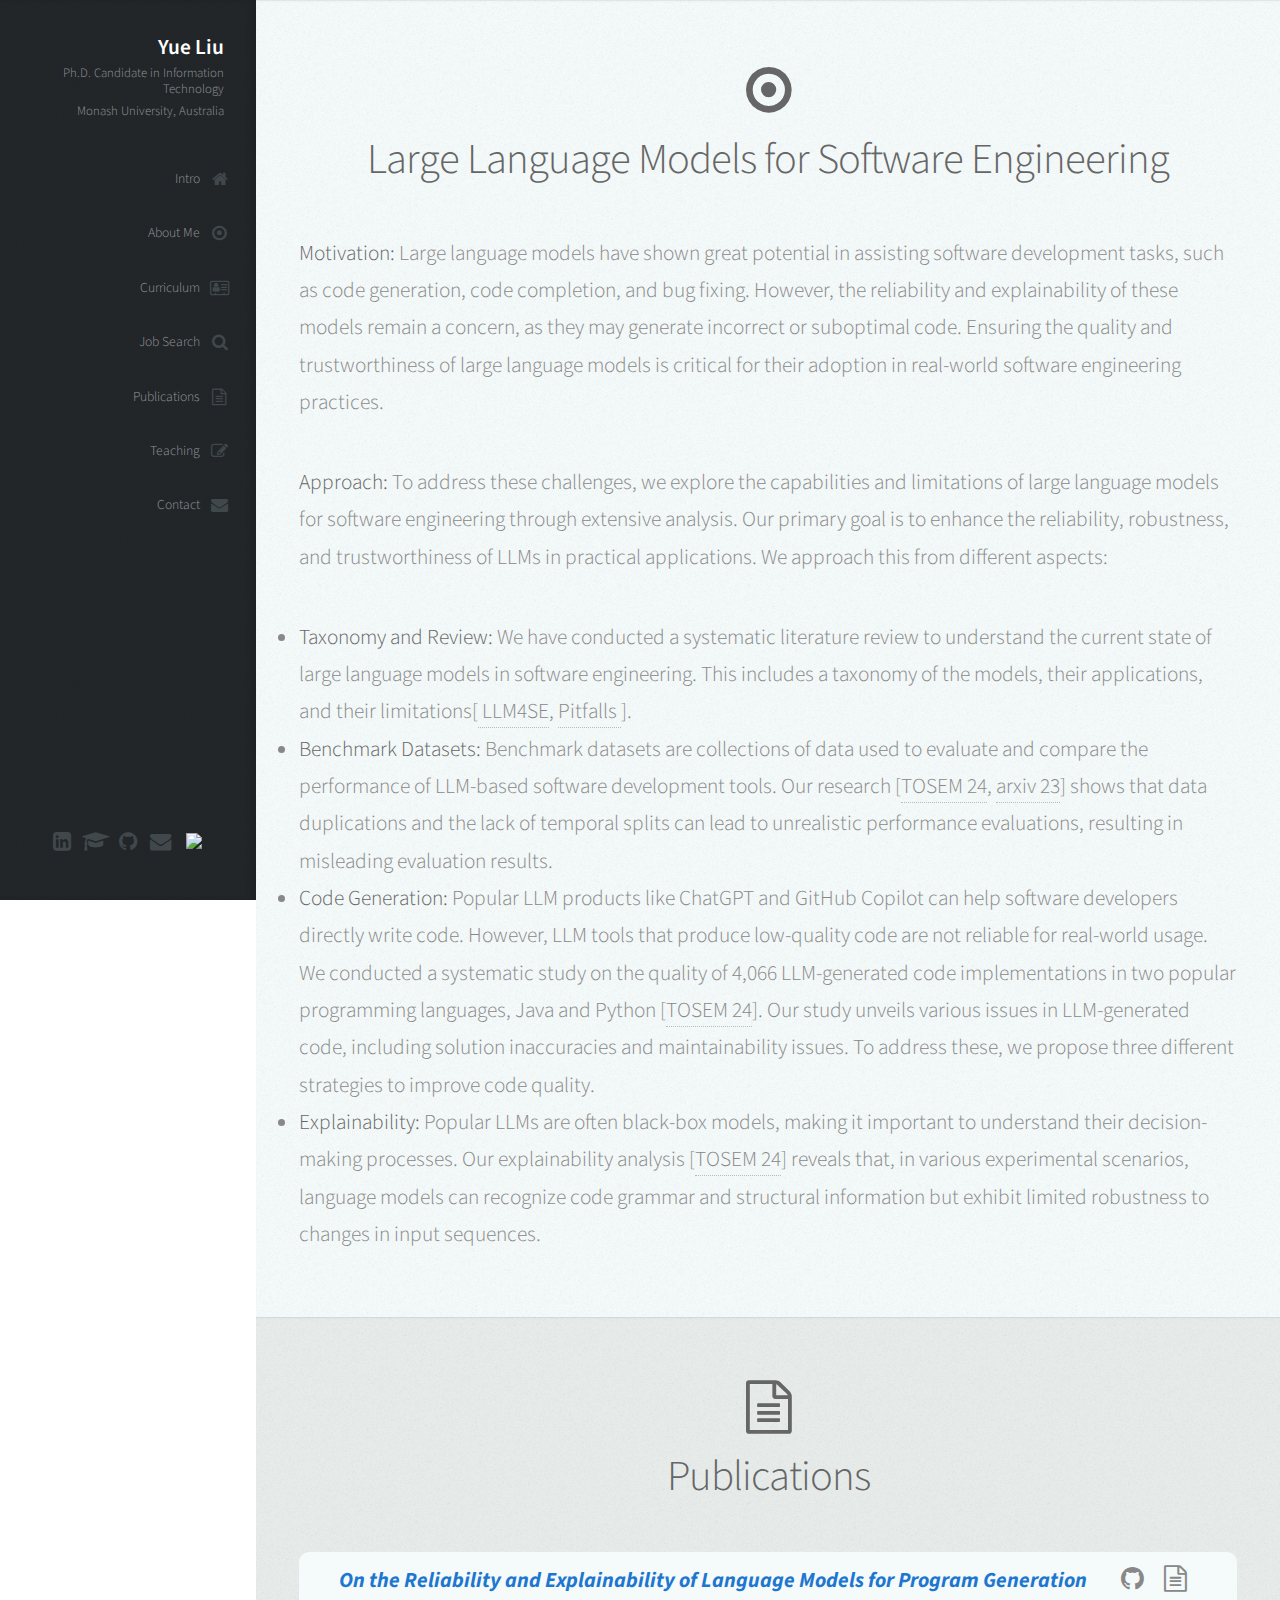
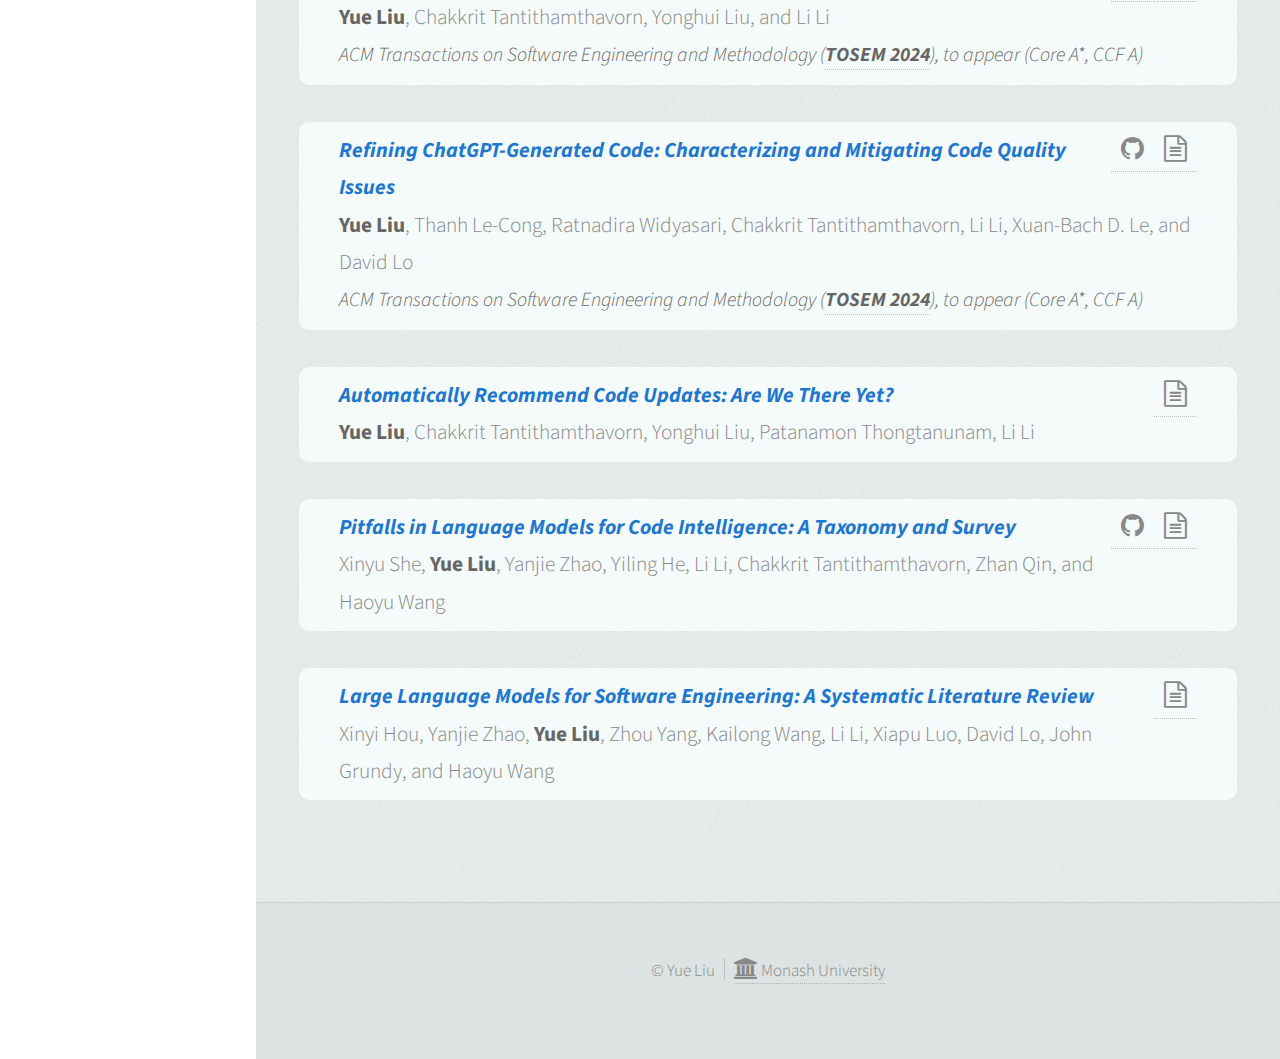
==== llm.html @ a3575aa7 "Update About Me section and navigation links in index.html" ====
<!DOCTYPE html>
<html>
<head>
    <title>Software Security</title>
    <meta http-equiv="content-type" content="text/html; charset=utf-8" />
    <meta name="author" content="Yue Liu">
    <meta name="description" content="Yue Liu - Computer Science Ph.D. Candidate at Monash University" />
    <meta name="keywords" content="Liu, Yue, Monash University, Ph.D, Candidate, Research" />
    <!--[if lte IE 8]><script src="css/ie/html5shiv.js"></script><![endif]-->
    <link rel="manifest" href="site.webmanifest">
    <link rel="stylesheet" href="https://cdnjs.cloudflare.com/ajax/libs/font-awesome/4.7.0/css/font-awesome.min.css">
    <script src="js/jquery.min.js"></script>
    <script src="js/jquery.scrolly.min.js"></script>
    <script src="js/jquery.scrollzer.min.js"></script>
    <script src="js/skel.min.js"></script>
    <script src="js/skel-layers.min.js"></script>
    <script src="js/init.js"></script>
    <noscript>
        <link rel="stylesheet" href="css/skel.css" />
        <link rel="stylesheet" href="css/style.css" />
        <link rel="stylesheet" href="css/style-wide.css" />
    </noscript>
</head>
<body>
		<!-- Header -->
        <div id="header" class="skel-layers-fixed">

            <div class="top">

                <!-- Logo -->
                    <div id="logo">
                        <!-- <span class="image avatar48"><img src="images/logo.png" alt="" /></span> -->
                        <h1 id="title">Yue Liu</h1>
                        <p>Ph.D. Candidate in Information Technology</p>
                        <p>Monash University, Australia</p>
                    </div>

                <!-- Nav -->
                    <nav id="nav">
                        <ul>
                            <li><a href="index.html#top" id="top-link" class="skel-layers-ignoreHref"><span class="icon fa-home">Intro</span></a></li>
                            <li><a href="index.html#about" id="interests-link" class="skel-layers-ignoreHref"><span class="icon fa-dot-circle-o">About Me</span></a></li>
                            <li><a href="index.html#curriculum" id="curriculum-link" class="skel-layers-ignoreHref"><span class="icon fa-address-card-o">Curriculum</span></a></li>
                            <li><a href="index.html#job-search" id="job-search-link" class="skel-layers-ignoreHref"><span class="icon fa-search">Job Search</span></a></li>
                            <li><a href="index.html#publications" id="publications-link" class="skel-layers-ignoreHref"><span class="icon fa-file-text-o">Publications</span></a></li>
                            <li><a href="index.html#teaching" id="teaching-link" class="skel-layers-ignoreHref"><span class="icon fa-edit">Teaching</span></a></li>
                            <li><a href="index.html#contact" id="contact-link" class="skel-layers-ignoreHref"><span class="icon fa-envelope">Contact</span></a></li>
                        </ul>
                    </nav>
                    
            </div>
            
            <div class="bottom">

                <!-- Social Icons -->
                    <ul class="icons">
                        <li><a href="https://www.linkedin.com/in/yue-liu-49305a25b/" class="icon fa-linkedin-square" target="_blank"><span class="label">LinkedIn</span></a></li>
                        <li><a href="https://scholar.google.com/citations?user=waVL0PgAAAAJ" class="icon fa-graduation-cap"><span class="label">Google Scholar</span></a></li>
                        <li><a href="https://github.com/yueyueL" class="icon fa-github" target="_blank"><span class="label">GitHub</span></a></li> 
                        <li><a href="yue.liu1@monash.edu" target="_top" class="icon fa-envelope"><span class="label">Email</span></a></li>
                        <li style="margin-bottom: 20px;"><a href='https://clustrmaps.com/site/1bz7f'  title='Visit tracker'><img src='//clustrmaps.com/map_v2.png?cl=4d93e6&w=70&t=n&d=D5tZhZZVZCmKE0aDtTewPv3alaujo8v943a1EhlpYwM&co=353b40'/></a></li>
                    </ul>
            
            </div>
        
        </div>

		<!-- Main -->
        <div id="main">
                <!-- Interests -->
                    <section id="SLarge Language Models for Software Engineering
                    " class="two">
                        <div class="container">
                    
                            <header> 
                                <h2 class="icon fa-dot-circle-o"></h2><h2>Large Language Models for Software Engineering
                                </h2>
                            </header>
                            
                            <p style="text-align: left;"> <strong>Motivation: </strong>Large language models have shown great potential in assisting software development tasks, such as code generation, code completion, and bug fixing. However, the reliability and explainability of these models remain a concern, as they may generate incorrect or suboptimal code. Ensuring the quality and trustworthiness of large language models is critical for their adoption in real-world software engineering practices.
                            </p>
                            <p style="text-align: left;"> 
                                <strong>Approach:</strong> To address these challenges, we explore the capabilities and limitations of large language models for software engineering through extensive analysis.  Our primary goal is to enhance the reliability, robustness, and trustworthiness of LLMs in practical applications. We approach this from different aspects:
                                <li style="text-align: left;">
                                    <b>Taxonomy and Review:</b> We have conducted a systematic literature review to understand the current state of large language models in software engineering. This includes a taxonomy of the models, their applications, and their limitations[<a href="https://arxiv.org/abs/2308.10620"> LLM4SE</a>, <a href="https://arxiv.org/abs/2310.17903"> Pitfalls </a>].
                                </li>
                                    
                                <li style="text-align: left;">
                                    <b>Benchmark Datasets:</b> Benchmark datasets are collections of data used to evaluate and compare the performance of LLM-based software development tools. Our research [<a href="https://arxiv.org/abs/2302.09587">TOSEM 24</a>, <a href="https://arxiv.org/abs/2209.07048">arxiv 23</a>] shows that data duplications and the lack of temporal splits can lead to unrealistic performance evaluations, resulting in misleading evaluation results.
                                </li>

                                <li style="text-align: left;">
                                    <b>Code Generation:</b> Popular LLM products like ChatGPT and GitHub Copilot can help software developers directly write code. However, LLM tools that produce low-quality code are not reliable for real-world usage. We conducted a systematic study on the quality of 4,066 LLM-generated code implementations in two popular programming languages, Java and Python [<a href="https://arxiv.org/abs/2307.12596">TOSEM 24</a>]. Our study unveils various issues in LLM-generated code, including solution inaccuracies and maintainability issues. To address these, we propose three different strategies to improve code quality.
                                </li>

                                <li style="text-align: left;">
                                    <b>Explainability:</b> Popular LLMs are often black-box models, making it important to understand their decision-making processes. Our explainability analysis [<a href="https://arxiv.org/abs/2302.09587">TOSEM 24</a>] reveals that, in various experimental scenarios, language models can recognize code grammar and structural information but exhibit limited robustness to changes in input sequences.
                                </li>
                            </p>

                        </div>
                    </section>

					<!-- Publications -->
					<section id="publications" class="four">
						<div class="container">
							<header>
								<h2 class="icon fa-file-text-o"></h2><h2>Publications</h2>
							</header>                            
                            <div class="publication">
                                <div class="publicationButton">
                                <a href="https://arxiv.org/abs/2302.09587" class="icon fa-file-text-o"></a>
                                <a href="https://github.com/yueyueL/ProgramGen-LMs-Reliability" class="icon fa-github"></a>
                                </div>
                                <b class="titlePublication">On the Reliability and Explainability of Language Models for Program Generation</b><br>
                                <b class="me">Yue Liu</b>, Chakkrit Tantithamthavorn, Yonghui Liu, and Li Li<br>
                                <b class="conference">ACM Transactions on Software Engineering and Methodology (<b class="me"><a href="https://tosem.acm.org/" target="_blank">TOSEM 2024</a></b>), to appear <b><em>(Core A*, CCF A)</em></b></b>
                            </div><br>
                            
                            <div class="publication">
                                <div class="publicationButton">
                                    <a href="https://arxiv.org/abs/2307.12596" class="icon fa-file-text-o"></a>
                                    <a href="https://github.com/yueyueL/ChatGPT-CodeGenAnalysis" class="icon fa-github"></a>
                                </div>
                                <b class="titlePublication">Refining ChatGPT-Generated Code: Characterizing and Mitigating Code Quality Issues</b><br>
                                <b class="me">Yue Liu</b>, Thanh Le-Cong, Ratnadira Widyasari, Chakkrit Tantithamthavorn, Li Li, Xuan-Bach D. Le, and David Lo<br>
                                <b class="conference">ACM Transactions on Software Engineering and Methodology (<b class="me"><a href="https://tosem.acm.org/" target="_blank">TOSEM 2024</a></b>), to appear <b><em>(Core A*, CCF A)</em></b></b>
                            </div><br>
                            
                            <div class="publication">
                                <div class="publicationButton">
                                    <a href="https://arxiv.org/abs/2209.07048" class="icon fa-file-text-o"></a>
                                </div>
                                <b class="titlePublication">Automatically Recommend Code Updates: Are We There Yet?</b><br>
                                <b class="me">Yue Liu</b>, Chakkrit Tantithamthavorn, Yonghui Liu, Patanamon Thongtanunam, Li Li<br>
                                </div><br>
                            
                            
                            <div class="publication">
                                <div class="publicationButton">
                                    <a href="https://arxiv.org/abs/2310.17903" class="icon fa-file-text-o"></a>
                                    <a href="https://github.com/yueyueL/ReliableLM4Code" class="icon fa-github"></a>
                                </div>
                                <b class="titlePublication">Pitfalls in Language Models for Code Intelligence: A Taxonomy and Survey</b><br>
                                Xinyu She, <b class="me">Yue Liu</b>, Yanjie Zhao, Yiling He, Li Li, Chakkrit Tantithamthavorn, Zhan Qin, and Haoyu Wang <br>
                            </div><br>
                            
                            <div class="publication">
                            <div class="publicationButton">  
                                <a href="https://arxiv.org/abs/2308.10620" class="icon fa-file-text-o"></a>
                            </div>
                            <b class="titlePublication">Large Language Models for Software Engineering: A Systematic Literature Review</b><br>
                            Xinyi Hou, Yanjie Zhao, <b class="me">Yue Liu</b>, Zhou Yang, Kailong Wang, Li Li, Xiapu Luo, David Lo, John Grundy, and Haoyu Wang<br>
                            </div><br>
                            
						</div>
					</section>
        </div>

    <!-- Footer -->
        <div id="footer">
            
            <!-- Copyright -->
                <ul class="copyright">
                    <li>&copy; Yue Liu</li><li><a href="http://www.monash.edu/" id="advisor-link" target="_blank" class="icon fa-university">   Monash University</a></li>
                </ul>
            
        </div>
    </body>
</html>
---- css/skel.css ----
/* Resets (http://meyerweb.com/eric/tools/css/reset/ | v2.0 | 20110126 | License: none (public domain)) */

	html,body,div,span,applet,object,iframe,h1,h2,h3,h4,h5,h6,p,blockquote,pre,a,abbr,acronym,address,big,cite,code,del,dfn,em,img,ins,kbd,q,s,samp,small,strike,strong,sub,sup,tt,var,b,u,i,center,dl,dt,dd,ol,ul,li,fieldset,form,label,legend,table,caption,tbody,tfoot,thead,tr,th,td,article,aside,canvas,details,embed,figure,figcaption,footer,header,hgroup,menu,nav,output,ruby,section,summary,time,mark,audio,video{margin:0;padding:0;border:0;font-size:100%;font:inherit;vertical-align:baseline;}article,aside,details,figcaption,figure,footer,header,hgroup,menu,nav,section{display:block;}body{line-height:1;}ol,ul{list-style:none;}blockquote,q{quotes:none;}blockquote:before,blockquote:after,q:before,q:after{content:'';content:none;}table{border-collapse:collapse;border-spacing:0;}body{-webkit-text-size-adjust:none}

/* Box Model */

	*, *:before, *:after {
		-moz-box-sizing: border-box;
		-webkit-box-sizing: border-box;
		box-sizing: border-box;
	}

/* Container */

	body {
		/* min-width: (containers) */
		min-width: 1200px;
	}

	.container {
		margin-left: auto;
		margin-right: auto;
		
		/* width: (containers) */
		width: 1200px;
	}

	/* Modifiers */
	
		.container.small {
			/* width: (containers) * 0.75; */
			width: 900px;
		}

		.container.big {
			width: 100%;

			/* max-width: (containers) * 1.25; */
			max-width: 1500px;

			/* min-width: (containers); */
			min-width: 1200px;
		}

/* Grid */

	.\31 2u { width: 100% }
	.\31 1u { width: 91.6666666667% }
	.\31 0u { width: 83.3333333333% }
	.\39 u { width: 75% }
	.\38 u { width: 66.6666666667% }
	.\37 u { width: 58.3333333333% }
	.\36 u { width: 50% }
	.\35 u { width: 41.6666666667% }
	.\34 u { width: 33.3333333333% }
	.\33 u { width: 25% }
	.\32 u { width: 16.6666666667% }
	.\31 u { width: 8.3333333333% }
	.\-11u { margin-left: 91.6666666667% }
	.\-10u { margin-left: 83.3333333333% }
	.\-9u { margin-left: 75% }
	.\-8u { margin-left: 66.6666666667% }
	.\-7u { margin-left: 58.3333333333% }
	.\-6u { margin-left: 50% }
	.\-5u { margin-left: 41.6666666667% }
	.\-4u { margin-left: 33.3333333333% }
	.\-3u { margin-left: 25% }
	.\-2u { margin-left: 16.6666666667% }
	.\-1u { margin-left: 8.3333333333% }

	/* Rows */

		.row > * {
			float: left;
		}

		.row:after {
			content: '';
			display: block;
			clear: both;
			height: 0;
		}

		.row:first-child > * {
			padding-top: 0 !important;
		}

		.row.uniform > * > :first-child {
			margin-top: 0;
		}

		.row.uniform > * > :last-child {
			margin-bottom: 0;
		}

		/* Normal */

			.row > * {
				/* padding-left: (gutters) */
				padding-left: 40px;
			}

			.row + .row > * {
				/* padding: (gutters) 0 0 (gutters) */
				padding: 40px 0 0 40px;
			}

			.row {
				/* margin-left: -(gutters) */
				margin-left: -40px;
			}

			.row + .row.uniform > * {
				/* padding: (gutters.vertical) 0 0 (gutters.vertical) */
				padding: 40px 0 0 40px;
			}

		/* Flush */

			.row.flush > * {
				padding-left: 0;
			}

			.row + .row.flush > * {
				padding: 0;
			}

			.row.flush {
				margin-left: 0;
			}

			.row + .row.uniform.flush > * {
				padding: 0;
			}

		/* Quarter */

			.row.quarter > * {
				/* padding-left: (gutters * 0.25) */
				padding-left: 10px;
			}

			.row + .row.quarter > * {
				/* padding: (gutters * 0.25) 0 0 (gutters * 0.25) */
				padding: 10px 0 0 10px;
			}

			.row.quarter {
				/* margin-left: -(gutters * 0.25) */
				margin-left: -10px;
			}

			.row + .row.uniform.quarter > * {
				/* padding: (gutters.vertical * 0.25) 0 0 (gutters.vertical * 0.25) */
				padding: 10px 0 0 10px;
			}

		/* Half */

			.row.half > * {
				/* padding-left: (gutters * 0.5) */
				padding-left: 20px;
			}

			.row + .row.half > * {
				/* padding: (gutters * 0.5) 0 0 (gutters * 0.5) */
				padding: 20px 0 0 20px;
			}

			.row.half {
				/* margin-left: -(gutters * 0.5) */
				margin-left: -20px;
			}

			.row + .row.uniform.half > * {
				/* padding: (gutters.vertical * 0.5) 0 0 (gutters.vertical * 0.5) */
				padding: 20px 0 0 20px;
			}

		/* One and (a) Half */

			.row.oneandhalf > * {
				/* padding-left: (gutters * 1.5) */
				padding-left: 60px;
			}

			.row + .row.oneandhalf > * {
				/* padding: (gutters * 1.5) 0 0 (gutters * 1.5) */
				padding: 60px 0 0 60px;
			}

			.row.oneandhalf {
				/* margin-left: -(gutters * 1.5) */
				margin-left: -60px;
			}

			.row + .row.uniform.oneandhalf > * {
				/* padding: (gutters.vertical * 1.5) 0 0 (gutters.vertical * 1.5) */
				padding: 60px 0 0 60px;
			}

		/* Double */

			.row.double > * {
				/* padding-left: (gutters * 2) */
				padding-left: 80px;
			}

			.row + .row.double > * {
				/* padding: (gutters * 2) 0 0 (gutters * 2) */
				padding: 80px 0 0 80px;
			}

			.row.double {
				/* margin-left: -(gutters * 2) */
				margin-left: -80px;
			}
			
			.row + .row.uniform.double > * {
				/* padding: (gutters.vertical * 2) 0 0 (gutters.vertical * 2) */
				padding: 80px 0 0 80px;
			}
---- css/style.css ----
@charset 'UTF-8';
@import url("font-awesome.min.css");
@import url("http://fonts.googleapis.com/css?family=Source+Sans+Pro:300,300italic,400,600");

/*
	Prologue by HTML5 UP
	html5up.net | @n33co
	Free for personal and commercial use under the CCA 3.0 license (html5up.net/license)
*/

/*********************************************************************************/
/* Basic                                                                         */
/*********************************************************************************/

	body
	{
		background: #fff;
	}

		body.is-loading *
		{
			-moz-transition: none !important;
			-webkit-transition: none !important;
			-o-transition: none !important;
			-ms-transition: none !important;
			transition: none !important;
			-moz-animation: none !important;
			-webkit-animation: none !important;
			-o-animation: none !important;
			-ms-animation: none !important;
			animation: none !important;
		}

	body,input,textarea,select
	{
		font-family: 'Source Sans Pro', sans-serif;
		font-size: 19pt;
		font-weight: 300;
		line-height: 1.75em;
		color: #888;
	}

	h1,h2,h3,h4,h5,h6
	{
		font-weight: 300;
		color: #666;
		line-height: 1.5em;
	}
	
		h1 a, h2 a, h3 a, h4 a, h5 a, h6 a
		{
			color: inherit;
			text-decoration: none;
		}

		h1 strong, h2 strong, h3 strong, h4 strong, h5 strong, h6 strong
		{
			color: #333;
		}
		
		h2
		{
			font-size: 2em;
			letter-spacing: -1px;
		}
		
			h2.alt
			{
				color: #888;
			}
			
			h2.alt strong
			{
				color: #666;
			}

		h3
		{
			font-size: 1.5em;
		}

	header
	{
		margin: 0 0 2em 0;
	}

		header > p
		{
			margin: 1em 0 0 0;
		}

	footer
	{
		margin: 2em 0 0 0;
	}

	strong, b
	{
		font-weight: 300;
		color: #666;
	}
	
	em, i
	{
		font-style: italic;
	}

	a
	{
		text-decoration: none;
		color: inherit;
		border-bottom: dotted 1px rgba(128,128,128,0.5);
		-moz-transition: color 0.35s ease-in-out, border-bottom-color 0.35s ease-in-out;
		-webkit-transition: color 0.35s ease-in-out, border-bottom-color 0.35s ease-in-out;
		-o-transition: color 0.35s ease-in-out, border-bottom-color 0.35s ease-in-out;
		-ms-transition: color 0.35s ease-in-out, border-bottom-color 0.35s ease-in-out;
		transition: color 0.35s ease-in-out, border-bottom-color 0.35s ease-in-out;
		outline: 0;
	}

		a:hover
		{
			color: #2f39e9;
			border-bottom-color: rgba(255,255,255,0);
		}

	sub
	{
		position: relative;
		top: 0.5em;
		font-size: 0.8em;
	}
	
	sup
	{
		position: relative;
		top: -0.5em;
		font-size: 0.8em;
	}
	
	hr
	{
		border: 0;
		border-top: solid 1px #ddd;
	}
	
	blockquote
	{
		border-left: solid 0.5em #ddd;
		padding: 1em 0 1em 2em;
		font-style: italic;
	}
	
	p, ul, ol, dl, table
	{
		margin-bottom: 2em;
	}

	br.clear
	{
		clear: both;
	}

	/* Sections/Article */
	
		section,
		article
		{
			margin-bottom: 3em;
		}
		
			section > :last-child,
			article > :last-child,
			section > .container > :last-child,
			article > .container > :last-child
			{
				margin-bottom: 0;
			}

			section:last-child,
			article:last-child
			{
				margin-bottom: 0;
			}

			.row > section,
			.row > article
			{
				margin-bottom: 0;
			}

	/* Image */

		.image
		{
			display: inline-block;
			border: 0;
		}
		
			.image img
			{
				display: block;
				width: 100%;
			}
			
			.image.avatar48
			{
				width: 48px;
				height: 48px;
				background: #212528;
			}
			
				.image.avatar48 img
				{
					width: 48px;
					height: 48px;
				}

			.image.fit
			{
				display: block;
				width: 100%;
			}
			
			.image.featured
			{
				display: block;
				width: 100%;
				margin: 0 0 2em 0;
			}
			
			.image.left
			{
				float: left;
				margin: 0 2em 2em 0;
			}
			
			.image.centered
			{
				display: block;
				margin: 0 0 2em 0;
			}

				.image.centered img
				{
					margin: 0 auto;
					width: auto;
				}

	/* List */

		ul
		{
		}

			ul.default
			{
				list-style: disc;
				padding-left: 1em;
			}
			
				ul.default li
				{
					padding-left: 0.5em;
				}		

			ul.icons
			{
				cursor: default;
			}	
			
				ul.icons li
				{
					display: inline-block;
				}
				
					ul.icons a
					{
						display: inline-block;
						width: 2em;
						height: 2em;
						line-height: 2em;
						text-align: center;
						border: 0;
					}

		ol
		{
		}
		
			ol.default
			{
				list-style: decimal;
				padding-left: 1.25em;
			}

				ol.default li
				{
					padding-left: 0.25em;
				}

	/* Form */

		form
		{
		}
		
			form label
			{
				display: block;
				text-align: left;
				margin-bottom: 0.5em;
			}
		
			form input[type="text"],
			form input[type="email"],
			form input[type="password"],
			form select,
			form textarea
			{
				position: relative;
				-webkit-appearance: none;
				display: block;
				border: 0;
				outline: 0;
				background: #fff;
				background: rgba(255,255,255,0.75);
				width: 100%;
				border-radius: 0.35em;
				padding: 0.75em 1em 0.75em 1em;
				box-shadow: inset 0 0.1em 0.1em 0 rgba(0,0,0,0.05);
				border: solid 1px rgba(0,0,0,0.15);
				-moz-transition: all 0.35s ease-in-out;
				-webkit-transition: all 0.35s ease-in-out;
				-o-transition: all 0.35s ease-in-out;
				-ms-transition: all 0.35s ease-in-out;
				transition: all 0.35s ease-in-out;
			}

				form input[type="text"],
				form input[type="email"],
				form input[type="password"],
				form select
				{
					line-height: 1.25em;
				}

				form input[type="text"]:focus,
				form input[type="email"]:focus,
				form input[type="password"]:focus,
				form select:focus,
				form textarea:focus
				{
					box-shadow: 0 0 2px 1px #8ebebc;
					background: #fff;
				}
				
				form textarea
				{
					min-height: 14em;
				}

				form .formerize-placeholder
				{
					color: #555 !important;
				}

				form ::-webkit-input-placeholder
				{
					color: #555 !important;
				}

				form :-moz-placeholder
				{
					color: #555 !important;
				}

				form ::-moz-placeholder
				{
					color: #555 !important;
				}

				form :-ms-input-placeholder
				{
					color: #555 !important;
				}

				form ::-moz-focus-inner
				{
					border: 0;
				}
			
	/* Table */
	
		table
		{
			width: 100%;
		}
		
			table.default
			{
				width: 100%;
				text-align: left;
			}
			
				table.default tbody tr:nth-child(2n+2)
				{
					background: #f4f4f4;
				}
				
				table.default td
				{
					padding: 0.5em 1em 0.5em 1em;
				}
				
				table.default th
				{
					text-align: left;
					padding: 0.5em 1em 0.5em 1em;
					color: #fff;
					background: #222729 url('images/overlay.png');
				}
			
				table.default thead
				{
					background: #444;
					color: #fff;
				}
				
				table.default tfoot
				{
					background: #eee;
				}
				
				table.default tbody
				{
				}

	/* Button */
		
		input[type="button"],
		input[type="submit"],
		input[type="reset"],
		.button
		{
			position: relative;
			display: inline-block;
			border-radius: 0.35em;
			color: #fff !important;
			text-decoration: none;
			padding: 0.75em 2.5em 0.75em 2.5em;
			background-color: #8ebebc;
			border: 0;
			cursor: pointer;
			background-image: -moz-linear-gradient(top, rgba(0,0,0,0), rgba(0,0,0,0.15)), url('images/overlay.png');
			background-image: -webkit-linear-gradient(top, rgba(0,0,0,0), rgba(0,0,0,0.15)), url('images/overlay.png');
			background-image: -o-linear-gradient(top, rgba(0,0,0,0), rgba(0,0,0,0.15)), url('images/overlay.png');
			background-image: -ms-linear-gradient(top, rgba(0,0,0,0), rgba(0,0,0,0.15)), url('images/overlay.png');
			background-image: linear-gradient(top, rgba(0,0,0,0), rgba(0,0,0,0.15)), url('images/overlay.png');			
			-moz-transition: background-color 0.35s ease-in-out;
			-webkit-transition: background-color 0.35s ease-in-out;
			-o-transition: background-color 0.35s ease-in-out;
			-ms-transition: background-color 0.35s ease-in-out;
			transition: background-color 0.35s ease-in-out;
		}

			input[type="button"]:hover,
			input[type="submit"]:hover,
			input[type="reset"]:hover,
			.button:hover
			{
				background-color: #9ececc;
			}
			
			input[type="button"]:active,
			input[type="submit"]:active,
			input[type="reset"]:active,
			.button:active
			{
				background-color: #7eaeac;
			}
		
	/* Item */
	
		.item
		{
			box-shadow: 0 0.05em 0.15em 0 rgba(0,0,0,0.05);
			margin-bottom: 40px;
		}
		
			.item header
			{
				background: #fff;
				margin: 0;
				padding: 1em 0 1em 0;
				font-size: 0.8em;
			}

				.item header h3
				{
					font-size: 1em;
				}

/*********************************************************************************/
/* Icons                                                                         */
/*********************************************************************************/

	.icon {
		text-decoration: none;
	}

		.icon:before {
			display: inline-block;
			font-family: FontAwesome;
			font-size: 1.25em;
			text-decoration: none;
			font-style: normal;
			font-weight: normal;
			line-height: 1;
			-webkit-font-smoothing:antialiased;
			-moz-osx-font-smoothing:grayscale;
		}
		
		.icon > .label {
			display: none;
		}

/*********************************************************************************/
/* Header                                                                        */
/*********************************************************************************/
	
	#header
	{
		position: fixed;
		top: 0;
		left: 0;
		width: 375px;
		height: 100%;
		color: #fff;
		background: #222629 url('images/overlay.png');
		box-shadow: inset -0.25em 0 0.25em 0 rgba(0,0,0,0.1);
		text-align: right;
	}
	
		#header .top
		{
			position: absolute;
			left: 0;
			top: 0;
			width: 100%;
		}
	
		#header .bottom
		{
			position: absolute;
			left: 0;
			bottom: 0;
			width: 100%;
		}

		#header .icons
		{
			font-size: 0.8em;
			margin: 0 0 1em 0;
			text-align: center;
		}
		
			#header .icons a
			{
				color: #41484c;
				-moz-transition: color 0.35s ease-in-out;
				-webkit-transition: color 0.35s ease-in-out;
				-o-transition: color 0.35s ease-in-out;
				-ms-transition: color 0.35s ease-in-out;
				transition: color 0.35s ease-in-out;
			}
			
				#header .icons a:hover
				{
					color: #fff;
				}

	#logo
	{
		position: relative;
		margin: 1.75em 1.5em 1.5em 1.5em;
		min-height: 48px;
		cursor: default;
	}
	
		#logo h1
		{
			position: relative;
			color: #fff;
			font-weight: 600;
			font-size: 1em;
			line-height: 1em;
		}
	
		#logo p
		{
			position: relative;
			display: block;
			font-size: 0.6em;
			color: rgba(255,255,255,0.5);
			line-height: 1.25em;
			margin: 0.5em 0 0 0;
		}
		
		#logo .image
		{
			position: absolute;
			left: 0;
			top: 0;
		}
	
	#nav
	{
	}
	
		#nav ul
		{
		}
		
			#nav ul li
			{
			}
			
				#nav ul li a
				{
					display: block;
					padding: 0.5em 1.5em 0.5em 1.5em;
					color: rgba(255,255,255,0.5);
					text-decoration: none;
					outline: 0;
					border: 0;
					-moz-transition: none;
					-webkit-transition: none;
					-o-transition: none;
					-ms-transition: none;
					transition: none;
				}
				
					#nav ul li a span
					{
						position: relative;
						display: block;
						font-size: 0.8em;
					}
					
						#nav ul li a span:before
						{
							position: absolute;
							left: 0;
							color: #41484c;
							text-align: center;
							width: 1.25em;
							line-height: 1.75em;
						}

					#nav ul li a.active
					{
						background: rgba(0,0,0,0.15);
						box-shadow: inset 0 0 0.25em 0 rgba(0,0,0,0.125);
						color: #fff;
					}

						#nav ul li a.active span
						{
						}

							#nav ul li a.active span:before
							{
								color: #1724d8;
							}

/*********************************************************************************/
/* Footer                                                                        */
/*********************************************************************************/
	
	#footer
	{
		margin-left: 375px;
		text-align: center;
		background-color: #dce3e2;
		padding: 3em 0 4em 0;
		box-shadow: inset 0 1px 0 0 rgba(0,0,0,0.05), inset 0 0.1em 0.1em 0 rgba(0,0,0,0.025);
		font-size: 0.8em;
	}

		#footer .copyright
		{
			cursor: default;
			margin: 0;
		}
			
			#footer .copyright li
			{
				display: inline-block;
				line-height: 1em;
				border-left: solid 1px rgba(128,128,128,0.35);
				padding: 0 0 0 0.5em;
				margin: 0 0 0 0.5em;
			}
			
			#footer .copyright li:first-child
			{
				border-left: 0;
				padding-left: 0;
				margin-left: 0;
			}

/*********************************************************************************/
/* Main                                                                          */
/*********************************************************************************/

	#main
	{
		margin-left: 375px;
	}
	
		#main > section
		{
			margin: 0;
			overflow: hidden;
			padding: 4em 0;
			box-shadow: inset 0 1px 0 0 rgba(0,0,0,0.05), inset 0 0.1em 0.1em 0 rgba(0,0,0,0.025);
			text-align: center;
			background-image: url('images/overlay.png');
		}

			#main > section.dark
			{
				color: #ddd;
				color: rgba(255,255,255,0.75);
			}

				#main > section.dark h2,
				#main > section.dark h3,
				#main > section.dark h4,
				#main > section.dark h5,
				#main > section.dark h6
				{
					color: inherit;
				}

				#main > section.dark strong,
				#main > section.dark a
				{
					color: #fff;
					border-color: inherit;
				}

					#main > section.dark a:hover
					{
						border-bottom-color: rgba(255,255,255,0);
					}

			#main > section.cover
			{
				padding: 6em 0;
				background-size: cover;
				background-position: center center;
			}
		
			#main > section.one
			{
				background-color: #81918E;
				background-image: url('../images/banner.jpg');
			}
			
			#main > section.internship
			{
				background-color: #81918E;
				background-image: url('../images/internship.jpg');
			}

			#main > section.two
			{
				background-color: #f5fafa;
			}
		
			div.publication
			{
				background-color: #f5fafa;
    			/*border: 2px solid #a1a1a1;*/
    			padding: 10px 40px; 
    			border-radius: 10px;
				text-align: left;
			}

			div.publicationButton a {
    			position: relative;
				float:right;
    			top: 0px;
    			right: 0px;
				padding: 1px 10px; 
			}

			b.titlePublication {
				color: #1d77d0;
				font-weight: bold;
				font-style: oblique;
			}

			b.conference {
				font-style: oblique;
				font-size: 15pt;
			}

			b.me {
				font-weight: bold;
			}

			#main > section.three
			{
				background-color: #ecf1f1;
			}
		
			#main > section.four
			{
				background-color: #e8edec;
			}
---- css/style-wide.css ----
/*
	Prologue by HTML5 UP
	html5up.net | @n33co
	Free for personal and commercial use under the CCA 3.0 license (html5up.net/license)
*/

/*********************************************************************************/
/* Basic                                                                         */
/*********************************************************************************/

	body,input,textarea,select
	{
		font-size: 17pt;
	}
	
/*********************************************************************************/
/* Header                                                                        */
/*********************************************************************************/

	#header
	{
		width: 300px;
	}
	
/*********************************************************************************/
/* Footer                                                                        */
/*********************************************************************************/

	#footer
	{
		margin-left: 300px;
	}
	
/*********************************************************************************/
/* Main                                                                          */
/*********************************************************************************/

	#main
	{
		margin-left: 300px;
	}
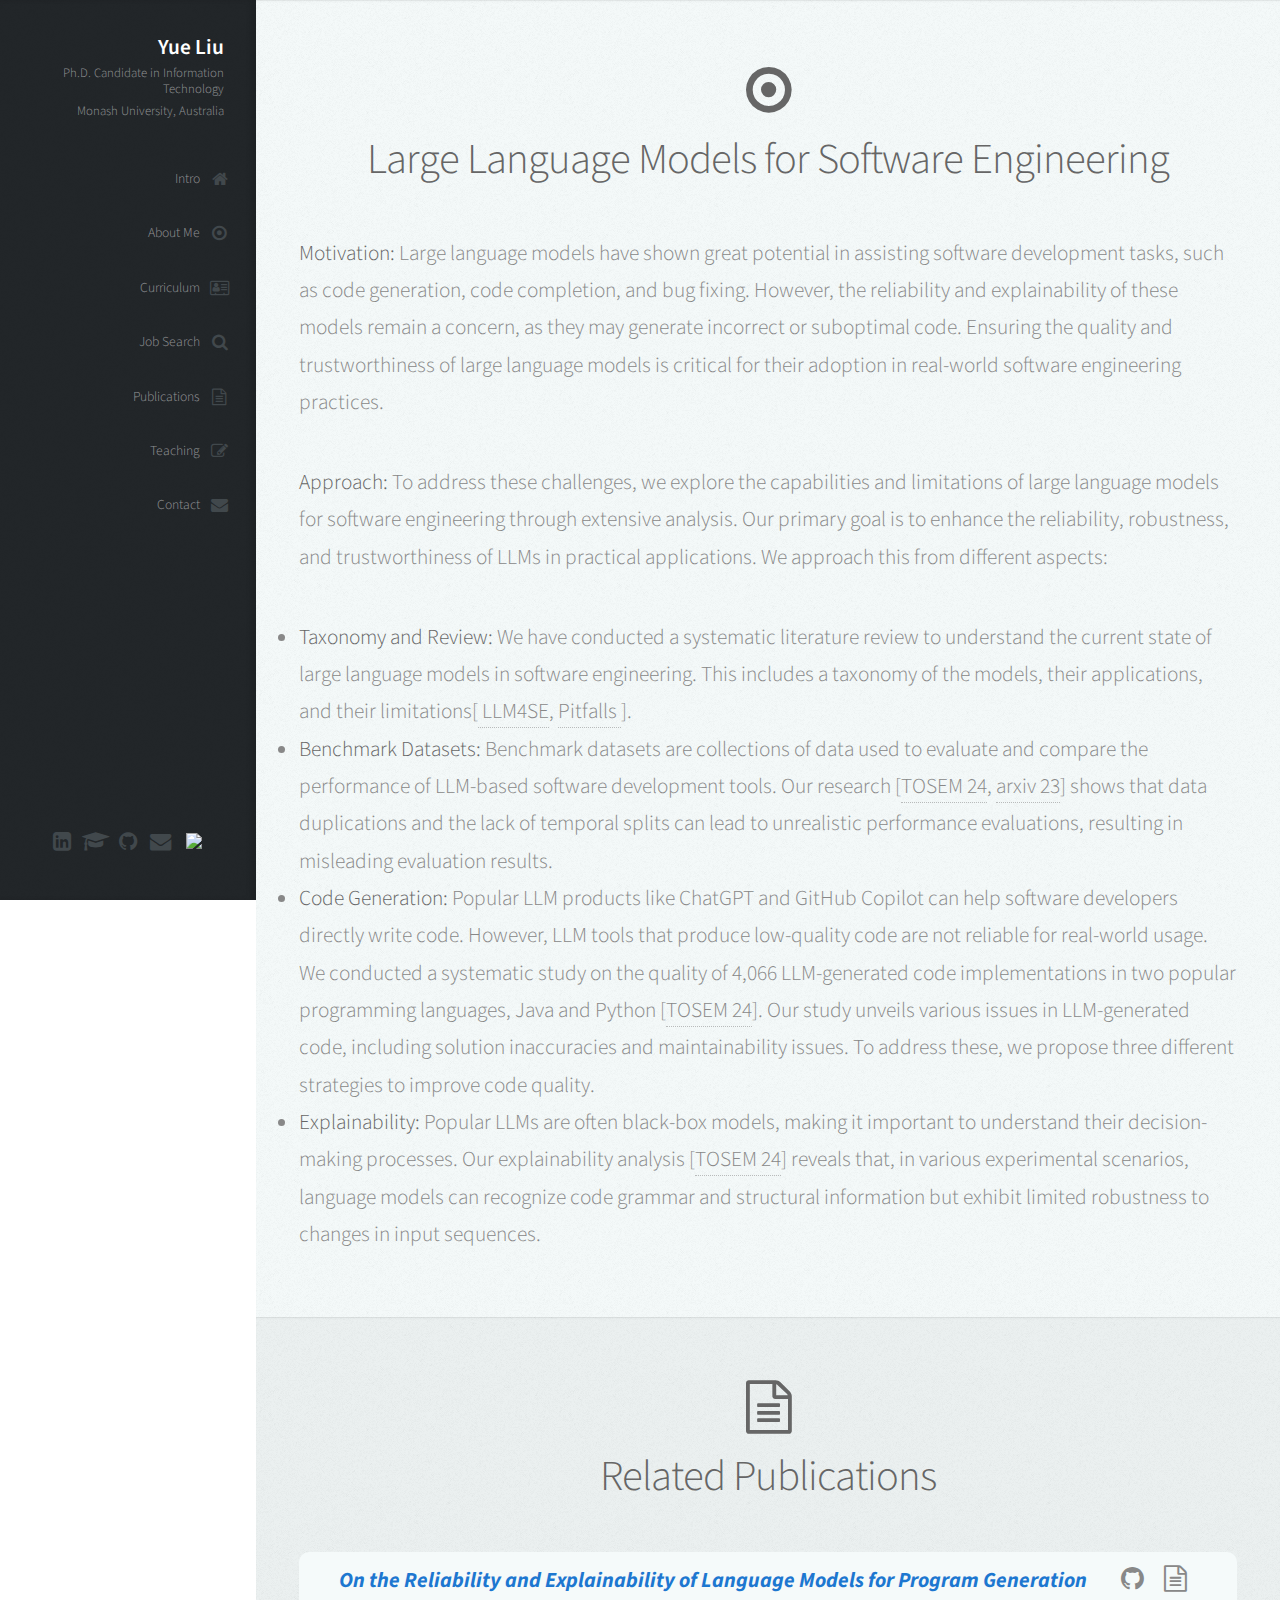
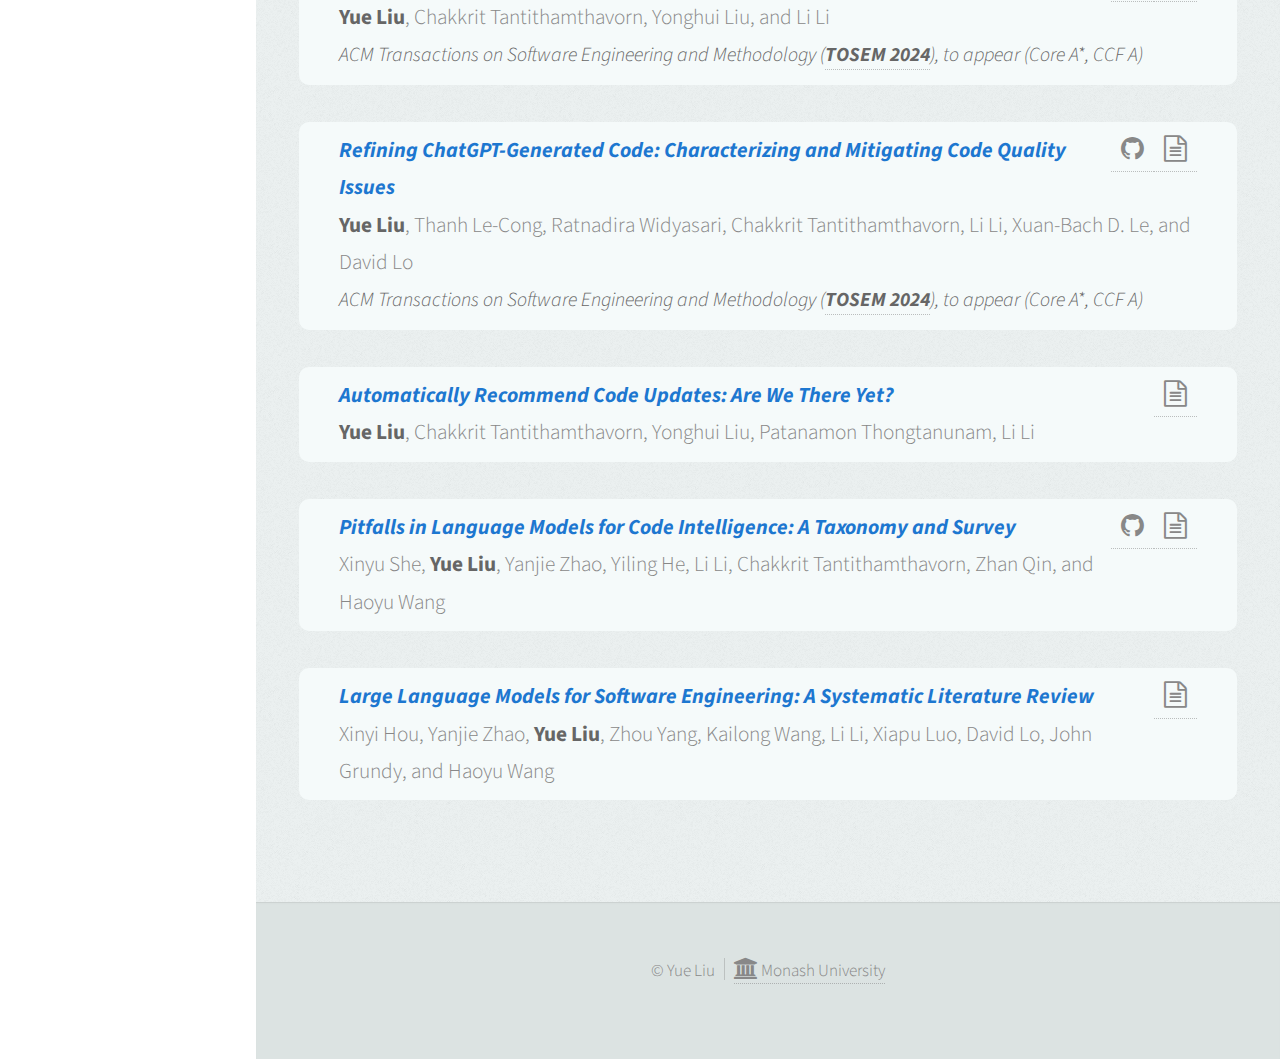
==== commit b5f80212: "Update section titles and class names for related publications in security.html, llm.html, and index" ====
--- a/llm.html
+++ b/llm.html
@@ -102,10 +102,10 @@
                     </section>
 
 					<!-- Publications -->
-					<section id="publications" class="four">
+					<section id="publications" class="three">
 						<div class="container">
 							<header>
-								<h2 class="icon fa-file-text-o"></h2><h2>Publications</h2>
+								<h2 class="icon fa-file-text-o"></h2><h2>Related Publications</h2>
 							</header>                            
                             <div class="publication">
                                 <div class="publicationButton">
--- a/css/style.css
+++ b/css/style.css
@@ -769,10 +769,10 @@
 				background-image: url('../images/banner.jpg');
 			}
 			
-			#main > section.internship
+			#main > section.contact
 			{
 				background-color: #81918E;
-				background-image: url('../images/internship.jpg');
+				background-image: url('../images/background2.jpg');
 			}
 
 			#main > section.two
@@ -819,5 +819,9 @@
 		
 			#main > section.four
 			{
-				background-color: #e8edec;
-			}
+				background-color: #f5fafa;
+			}
+			#main > section.five
+			{
+				background-color: #ecf1f1;
+			}
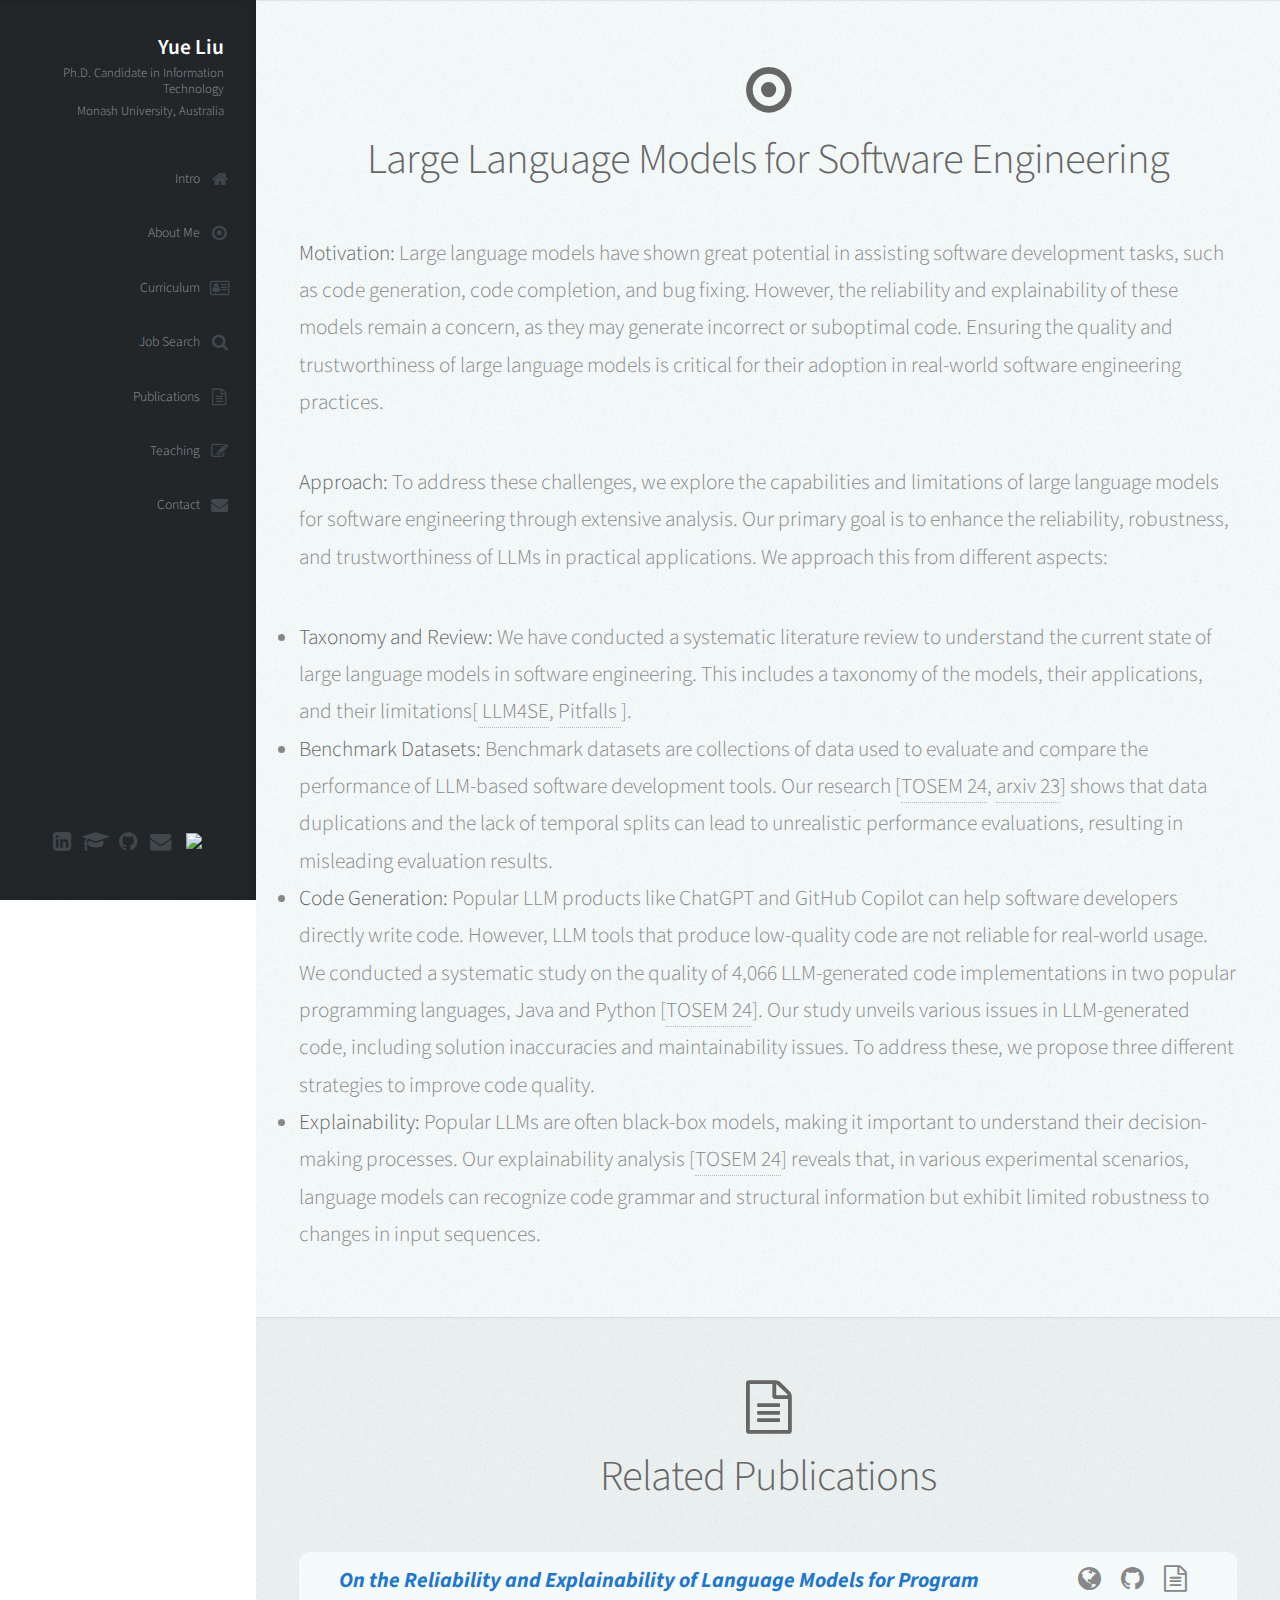
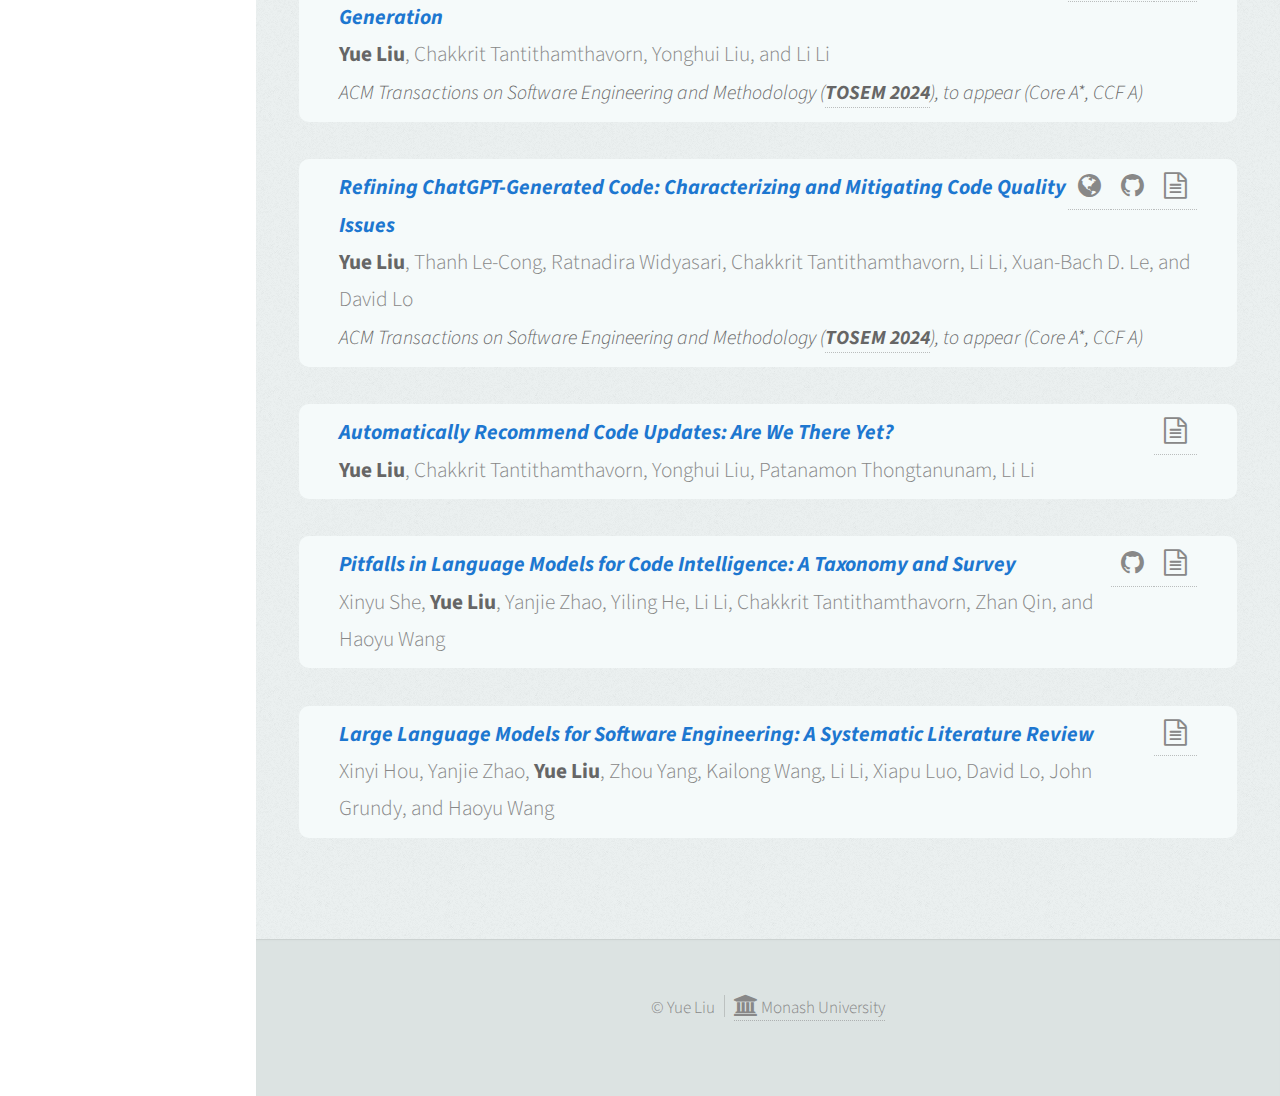
==== commit 309f60cc: "Update publication links and add website link in index.html, llm.html, and software.html" ====
--- a/llm.html
+++ b/llm.html
@@ -111,16 +111,19 @@
                                 <div class="publicationButton">
                                 <a href="https://arxiv.org/abs/2302.09587" class="icon fa-file-text-o"></a>
                                 <a href="https://github.com/yueyueL/ProgramGen-LMs-Reliability" class="icon fa-github"></a>
+                                <a href="https://sites.google.com/view/programgen-lms-reliability/" class="icon fa-globe"></a>
                                 </div>
                                 <b class="titlePublication">On the Reliability and Explainability of Language Models for Program Generation</b><br>
                                 <b class="me">Yue Liu</b>, Chakkrit Tantithamthavorn, Yonghui Liu, and Li Li<br>
                                 <b class="conference">ACM Transactions on Software Engineering and Methodology (<b class="me"><a href="https://tosem.acm.org/" target="_blank">TOSEM 2024</a></b>), to appear <b><em>(Core A*, CCF A)</em></b></b>
                             </div><br>
                             
+                            
                             <div class="publication">
                                 <div class="publicationButton">
                                     <a href="https://arxiv.org/abs/2307.12596" class="icon fa-file-text-o"></a>
                                     <a href="https://github.com/yueyueL/ChatGPT-CodeGenAnalysis" class="icon fa-github"></a>
+                                    <a href="https://sites.google.com/view/chatgpt-codegenanalysis/" class="icon fa-globe"></a>
                                 </div>
                                 <b class="titlePublication">Refining ChatGPT-Generated Code: Characterizing and Mitigating Code Quality Issues</b><br>
                                 <b class="me">Yue Liu</b>, Thanh Le-Cong, Ratnadira Widyasari, Chakkrit Tantithamthavorn, Li Li, Xuan-Bach D. Le, and David Lo<br>
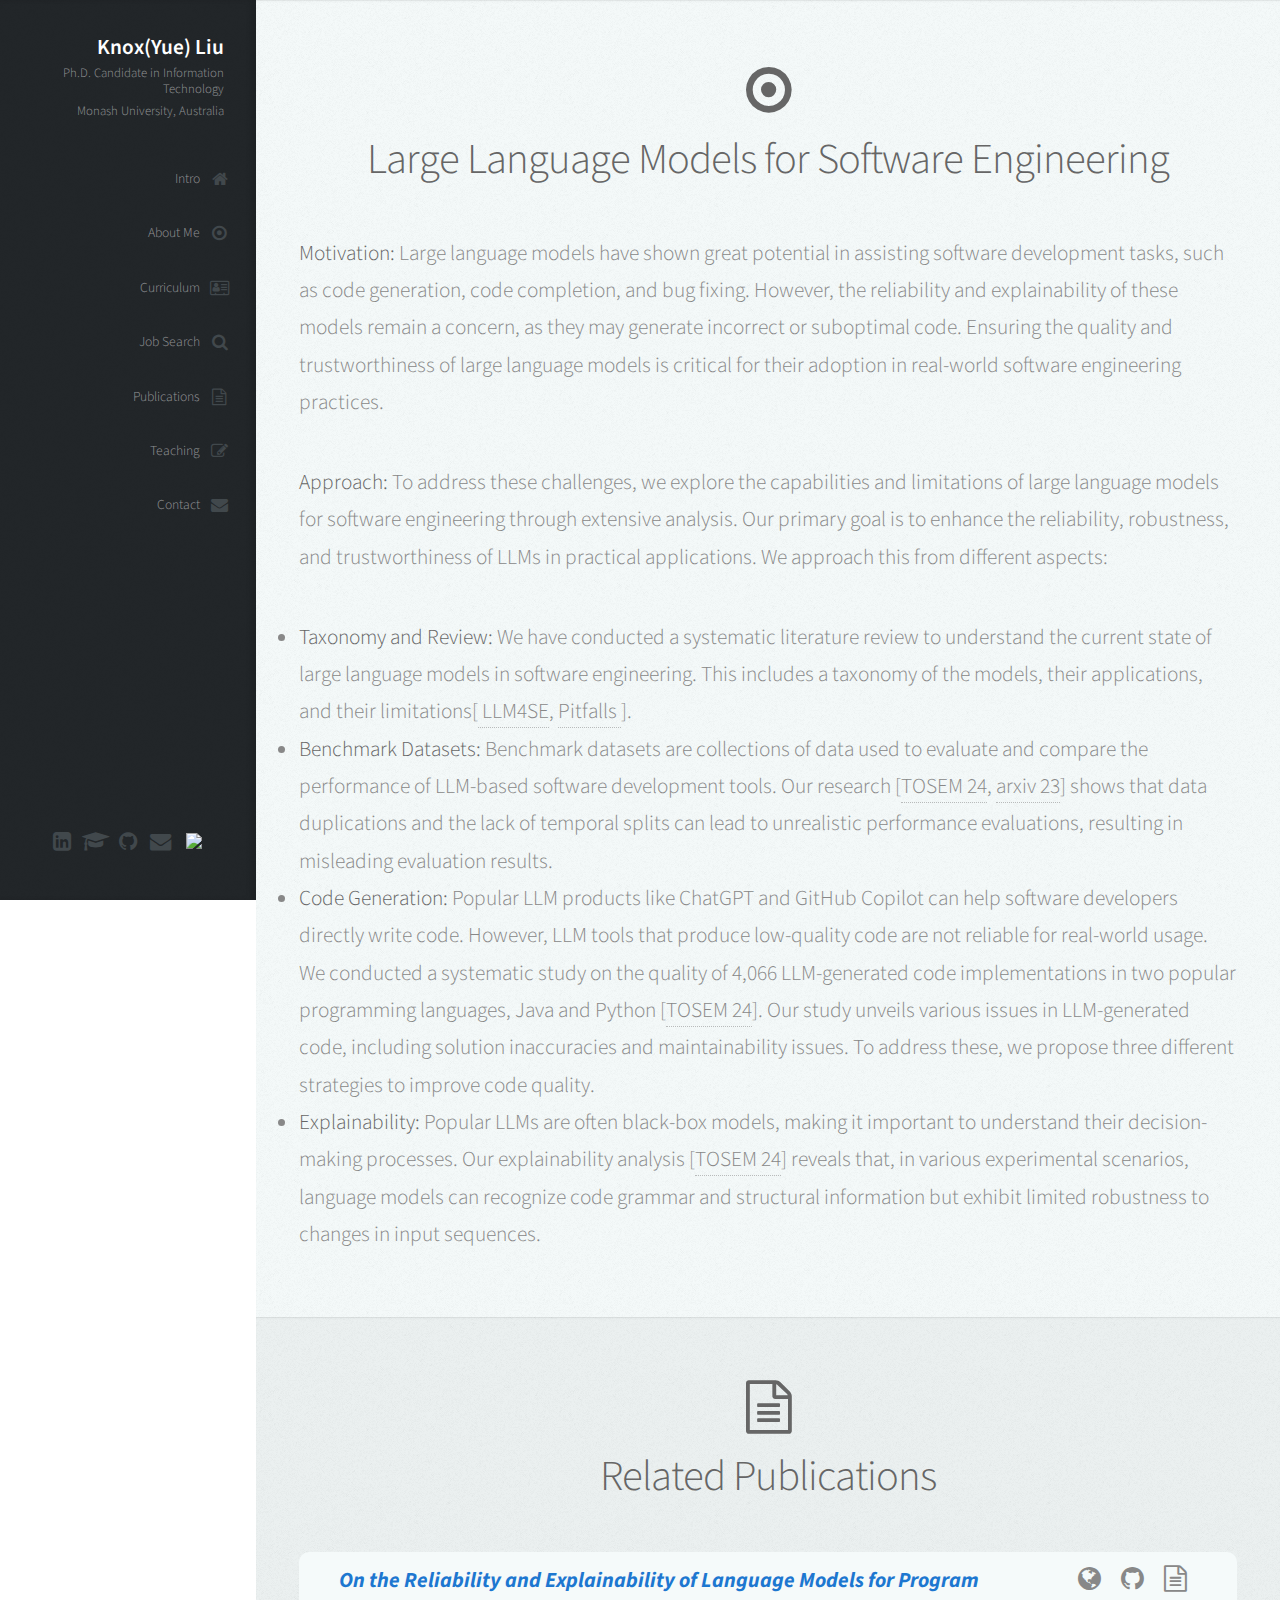
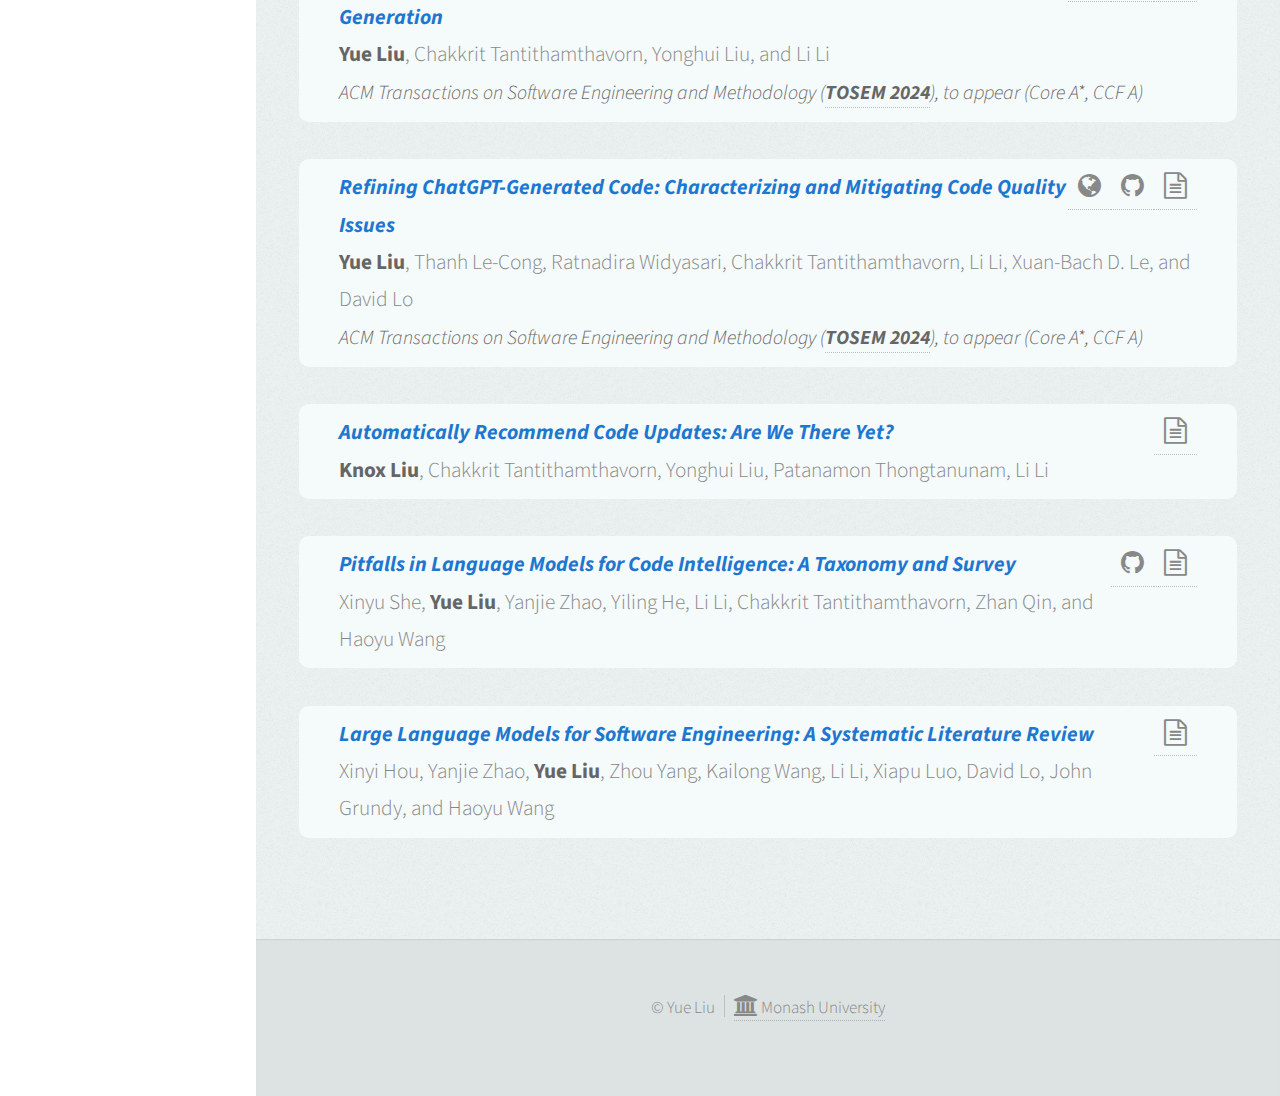
==== commit 9fee47a0: "Update author name in HTML files" ====
--- a/llm.html
+++ b/llm.html
@@ -30,7 +30,7 @@
                 <!-- Logo -->
                     <div id="logo">
                         <!-- <span class="image avatar48"><img src="images/logo.png" alt="" /></span> -->
-                        <h1 id="title">Yue Liu</h1>
+                        <h1 id="title">Knox(Yue) Liu</h1>
                         <p>Ph.D. Candidate in Information Technology</p>
                         <p>Monash University, Australia</p>
                     </div>
@@ -135,7 +135,7 @@
                                     <a href="https://arxiv.org/abs/2209.07048" class="icon fa-file-text-o"></a>
                                 </div>
                                 <b class="titlePublication">Automatically Recommend Code Updates: Are We There Yet?</b><br>
-                                <b class="me">Yue Liu</b>, Chakkrit Tantithamthavorn, Yonghui Liu, Patanamon Thongtanunam, Li Li<br>
+                                <b class="me">Knox Liu</b>, Chakkrit Tantithamthavorn, Yonghui Liu, Patanamon Thongtanunam, Li Li<br>
                                 </div><br>
                             
                             
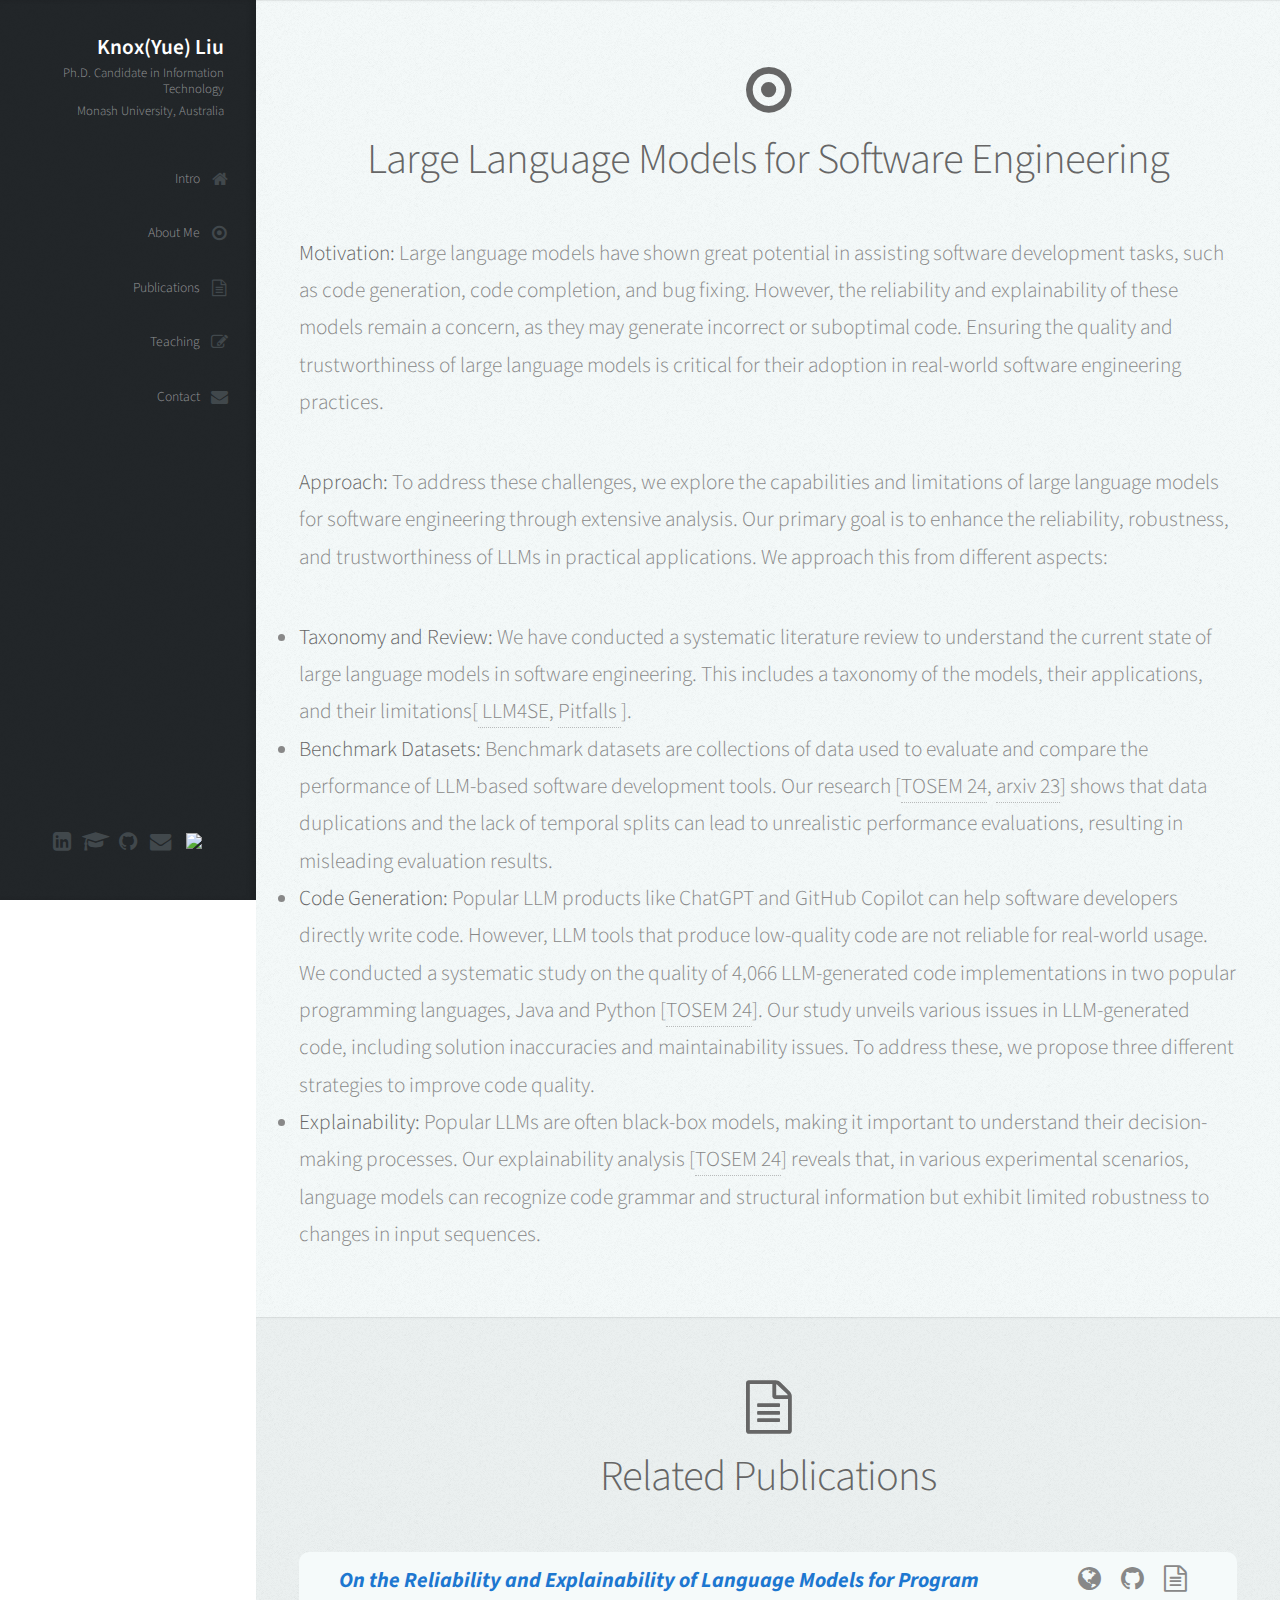
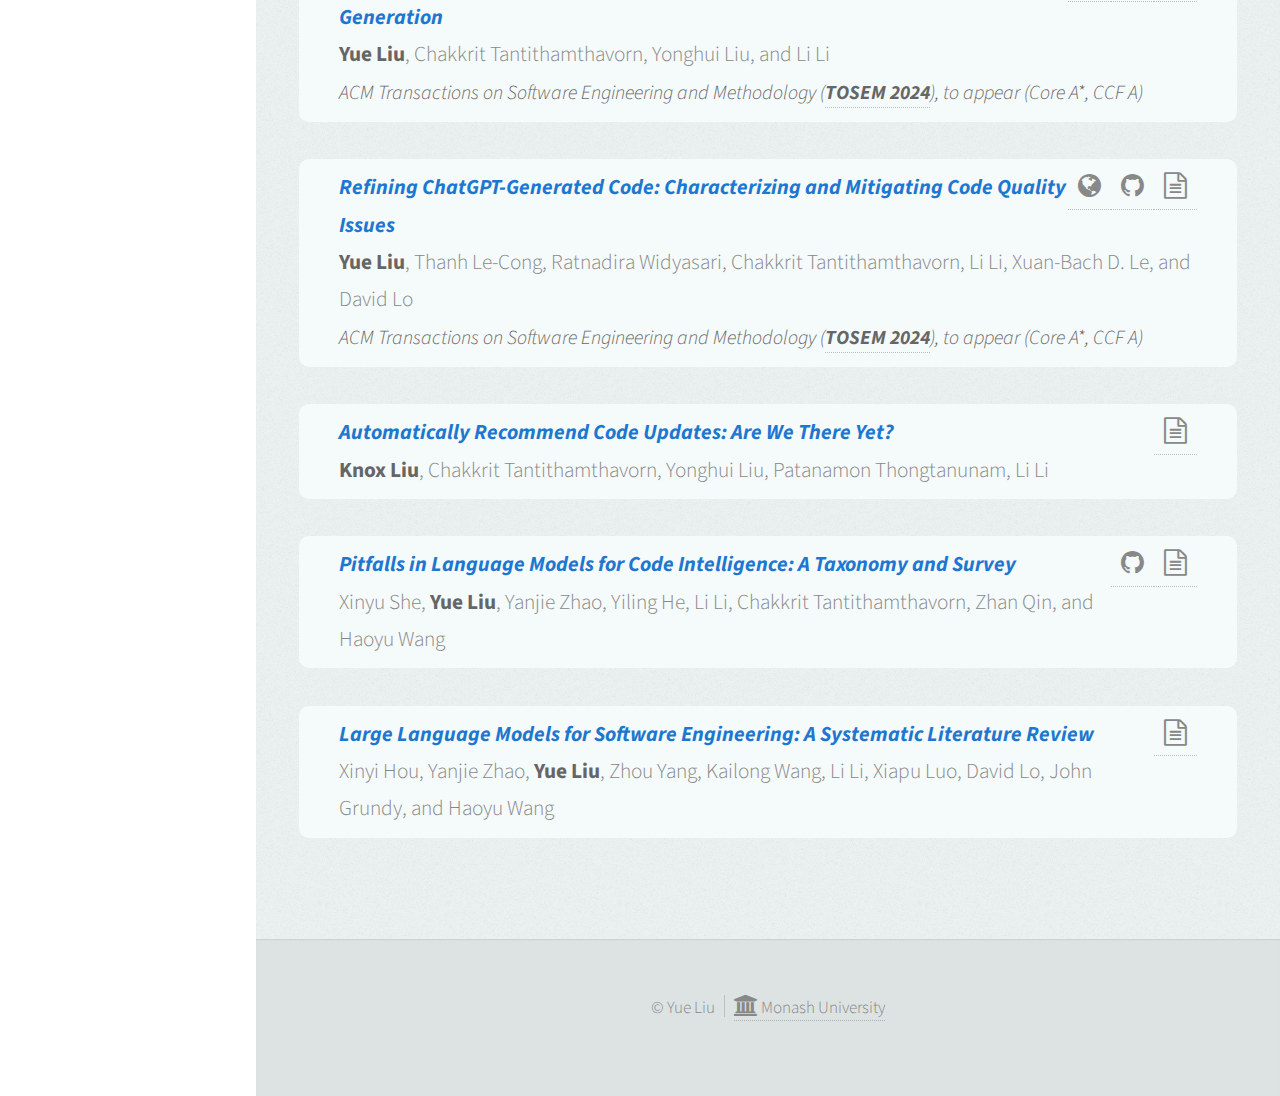
==== commit 7dc53efe: "Update navigation links in HTML files" ====
--- a/llm.html
+++ b/llm.html
@@ -40,8 +40,8 @@
                         <ul>
                             <li><a href="index.html#top" id="top-link" class="skel-layers-ignoreHref"><span class="icon fa-home">Intro</span></a></li>
                             <li><a href="index.html#about" id="interests-link" class="skel-layers-ignoreHref"><span class="icon fa-dot-circle-o">About Me</span></a></li>
-                            <li><a href="index.html#curriculum" id="curriculum-link" class="skel-layers-ignoreHref"><span class="icon fa-address-card-o">Curriculum</span></a></li>
-                            <li><a href="index.html#job-search" id="job-search-link" class="skel-layers-ignoreHref"><span class="icon fa-search">Job Search</span></a></li>
+                            <!-- <li><a href="index.html#curriculum" id="curriculum-link" class="skel-layers-ignoreHref"><span class="icon fa-address-card-o">Curriculum</span></a></li> -->
+                            <!-- <li><a href="index.html#job-search" id="job-search-link" class="skel-layers-ignoreHref"><span class="icon fa-search">Job Search</span></a></li> -->
                             <li><a href="index.html#publications" id="publications-link" class="skel-layers-ignoreHref"><span class="icon fa-file-text-o">Publications</span></a></li>
                             <li><a href="index.html#teaching" id="teaching-link" class="skel-layers-ignoreHref"><span class="icon fa-edit">Teaching</span></a></li>
                             <li><a href="index.html#contact" id="contact-link" class="skel-layers-ignoreHref"><span class="icon fa-envelope">Contact</span></a></li>
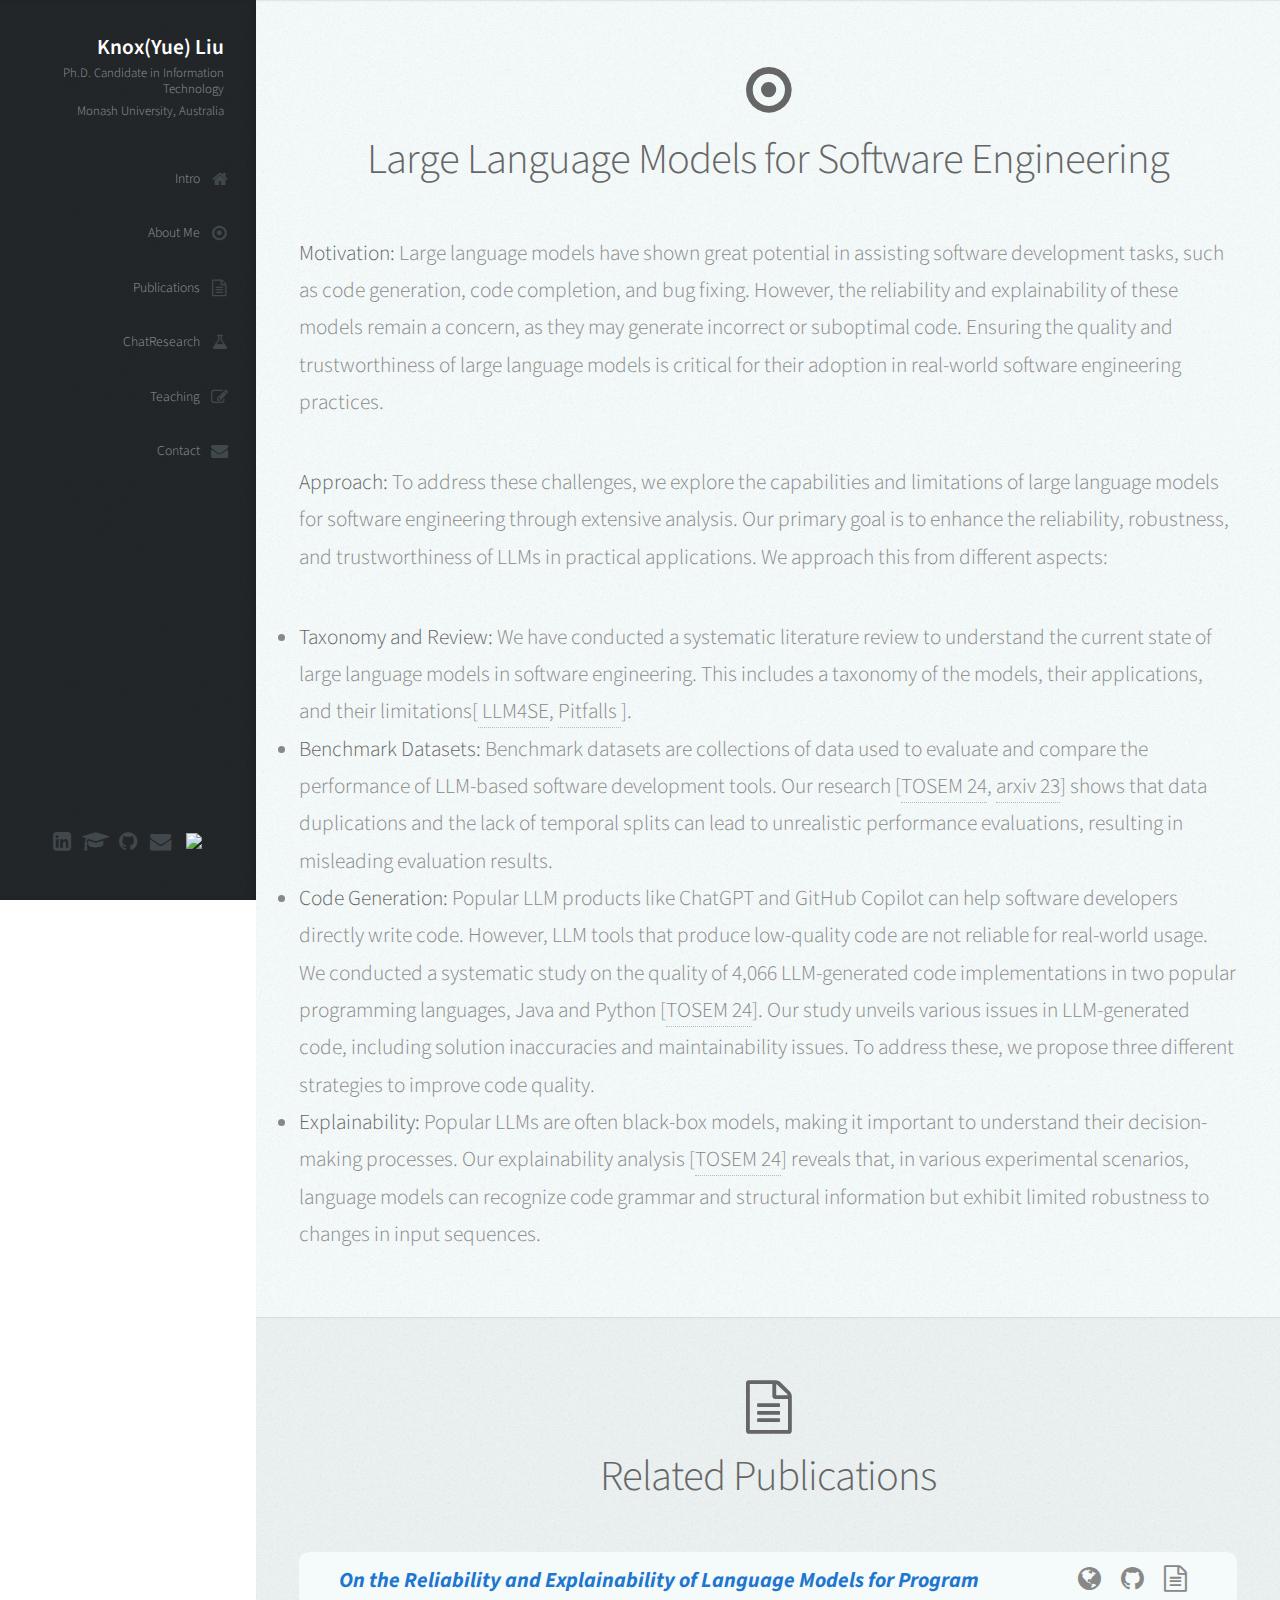
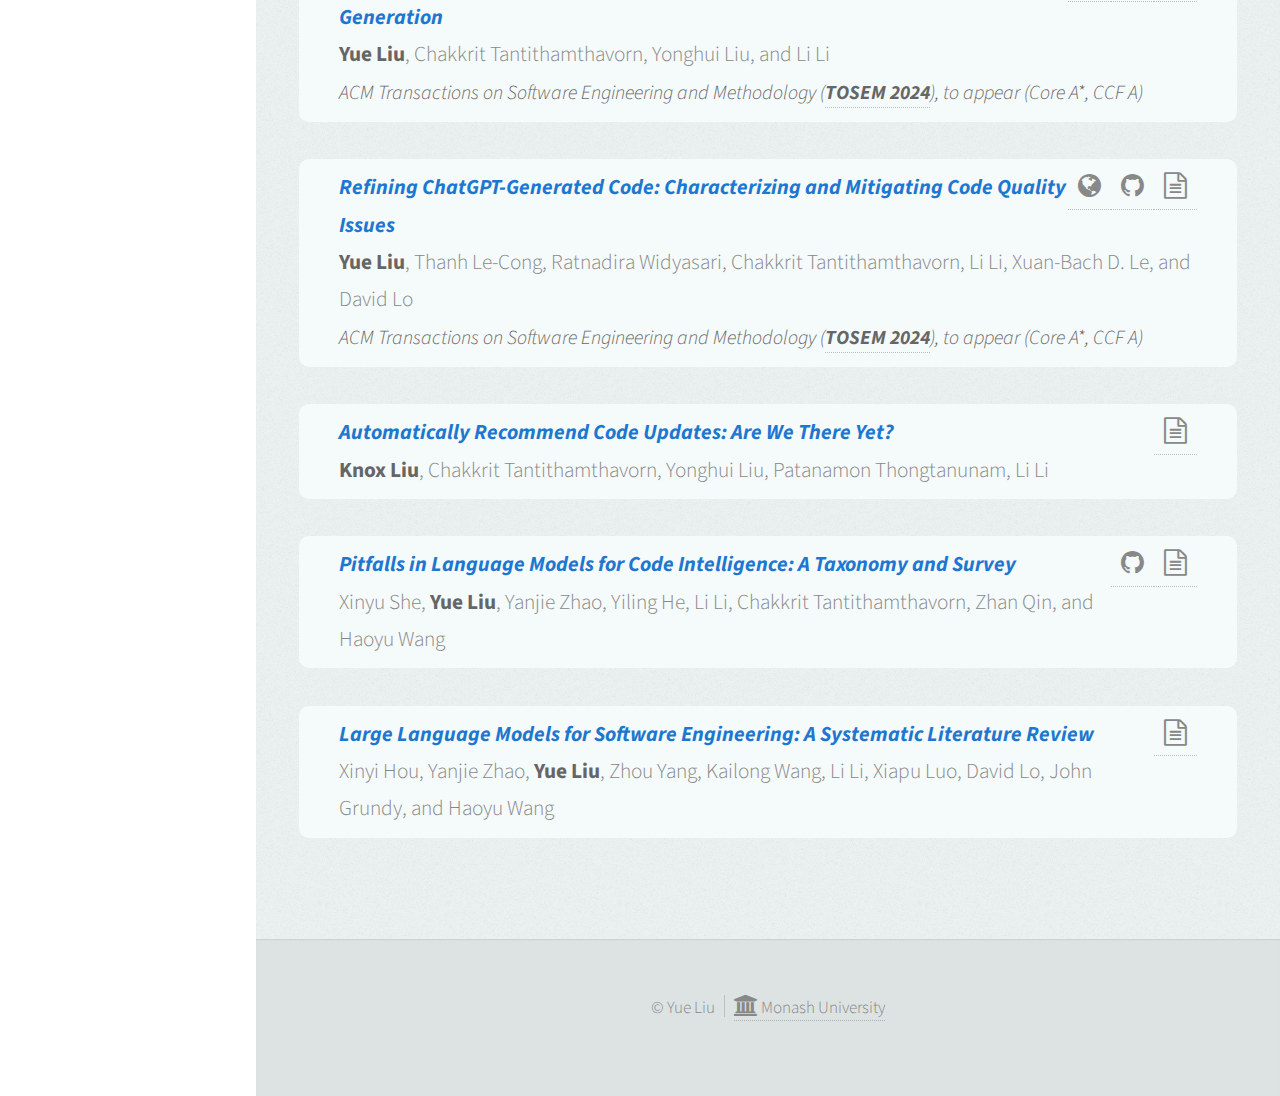
==== commit 682f1066: "Add ChatResearch section to index.html" ====
--- a/llm.html
+++ b/llm.html
@@ -43,6 +43,7 @@
                             <!-- <li><a href="index.html#curriculum" id="curriculum-link" class="skel-layers-ignoreHref"><span class="icon fa-address-card-o">Curriculum</span></a></li> -->
                             <!-- <li><a href="index.html#job-search" id="job-search-link" class="skel-layers-ignoreHref"><span class="icon fa-search">Job Search</span></a></li> -->
                             <li><a href="index.html#publications" id="publications-link" class="skel-layers-ignoreHref"><span class="icon fa-file-text-o">Publications</span></a></li>
+                            <li><a href="index.html#chatresearch" id="chatresearch-link" class="skel-layers-ignoreHref"><span class="icon fa-flask">ChatResearch</span></a></li>
                             <li><a href="index.html#teaching" id="teaching-link" class="skel-layers-ignoreHref"><span class="icon fa-edit">Teaching</span></a></li>
                             <li><a href="index.html#contact" id="contact-link" class="skel-layers-ignoreHref"><span class="icon fa-envelope">Contact</span></a></li>
                         </ul>
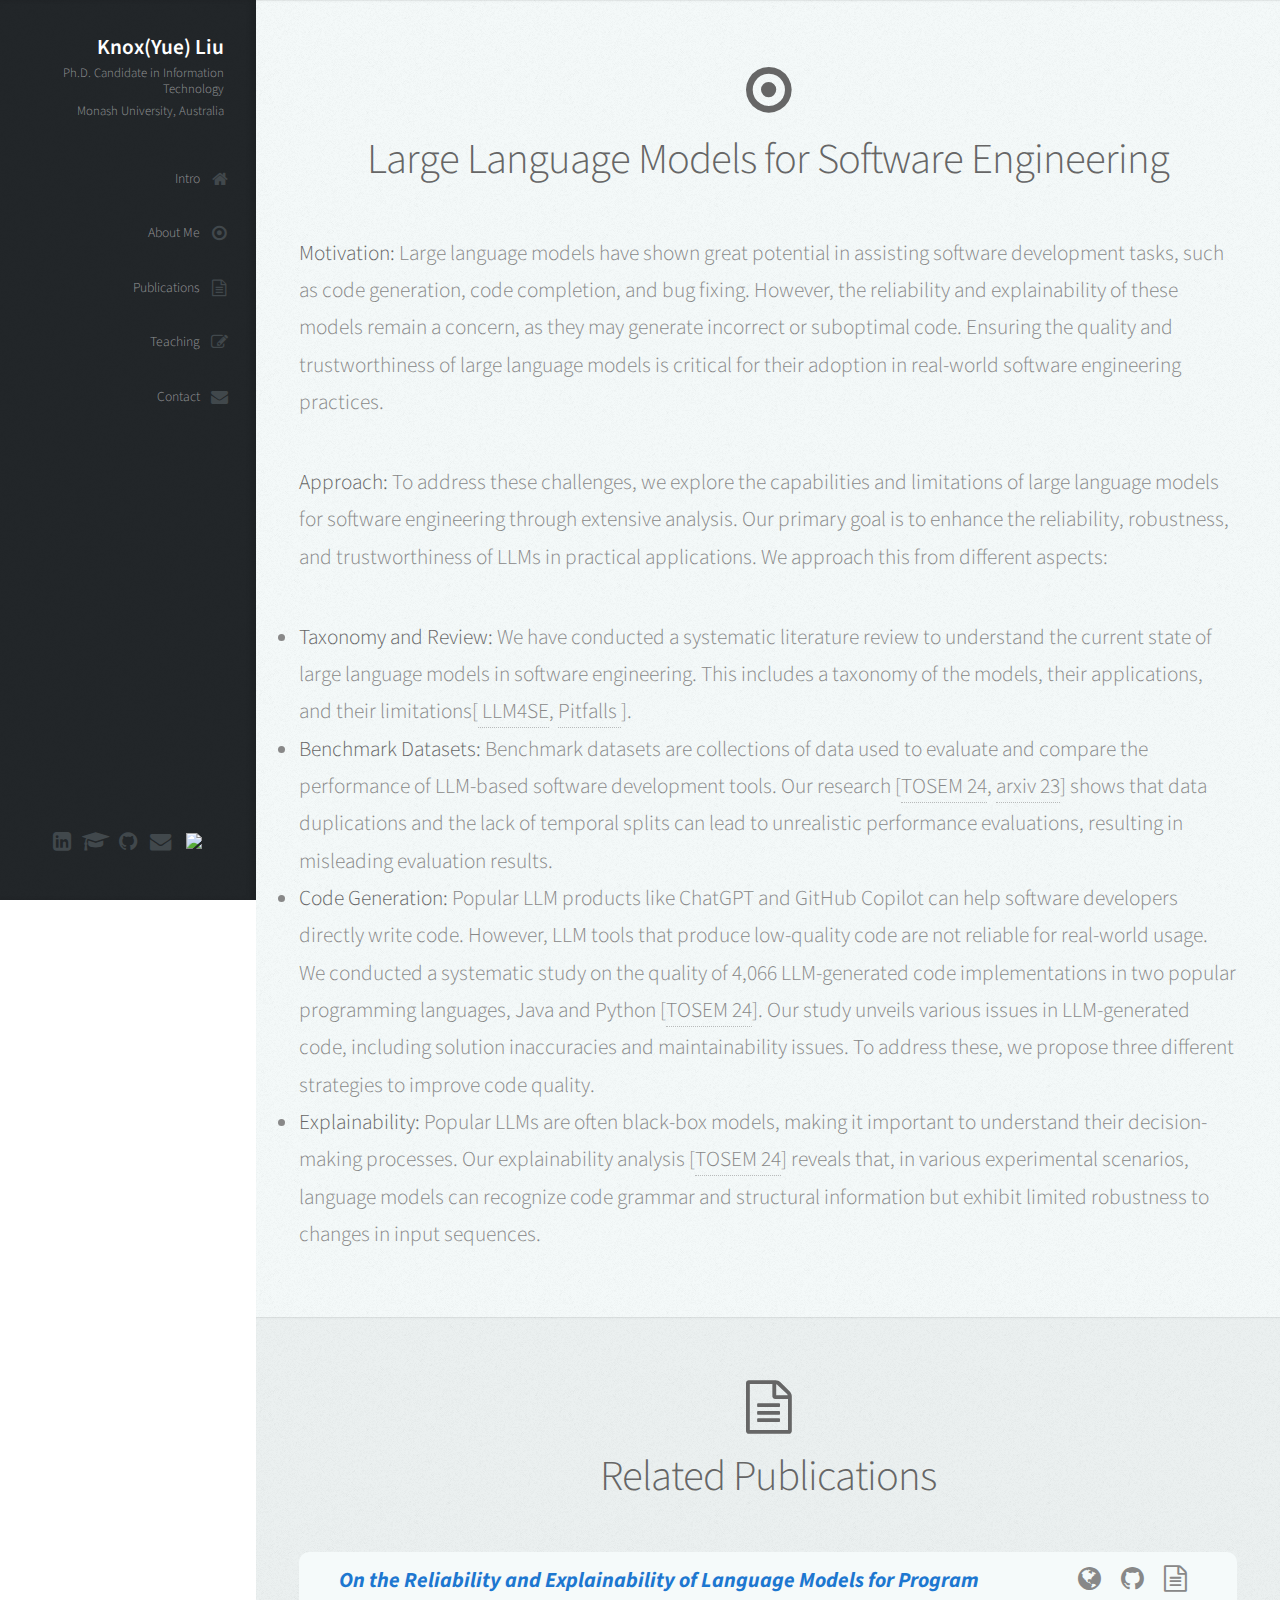
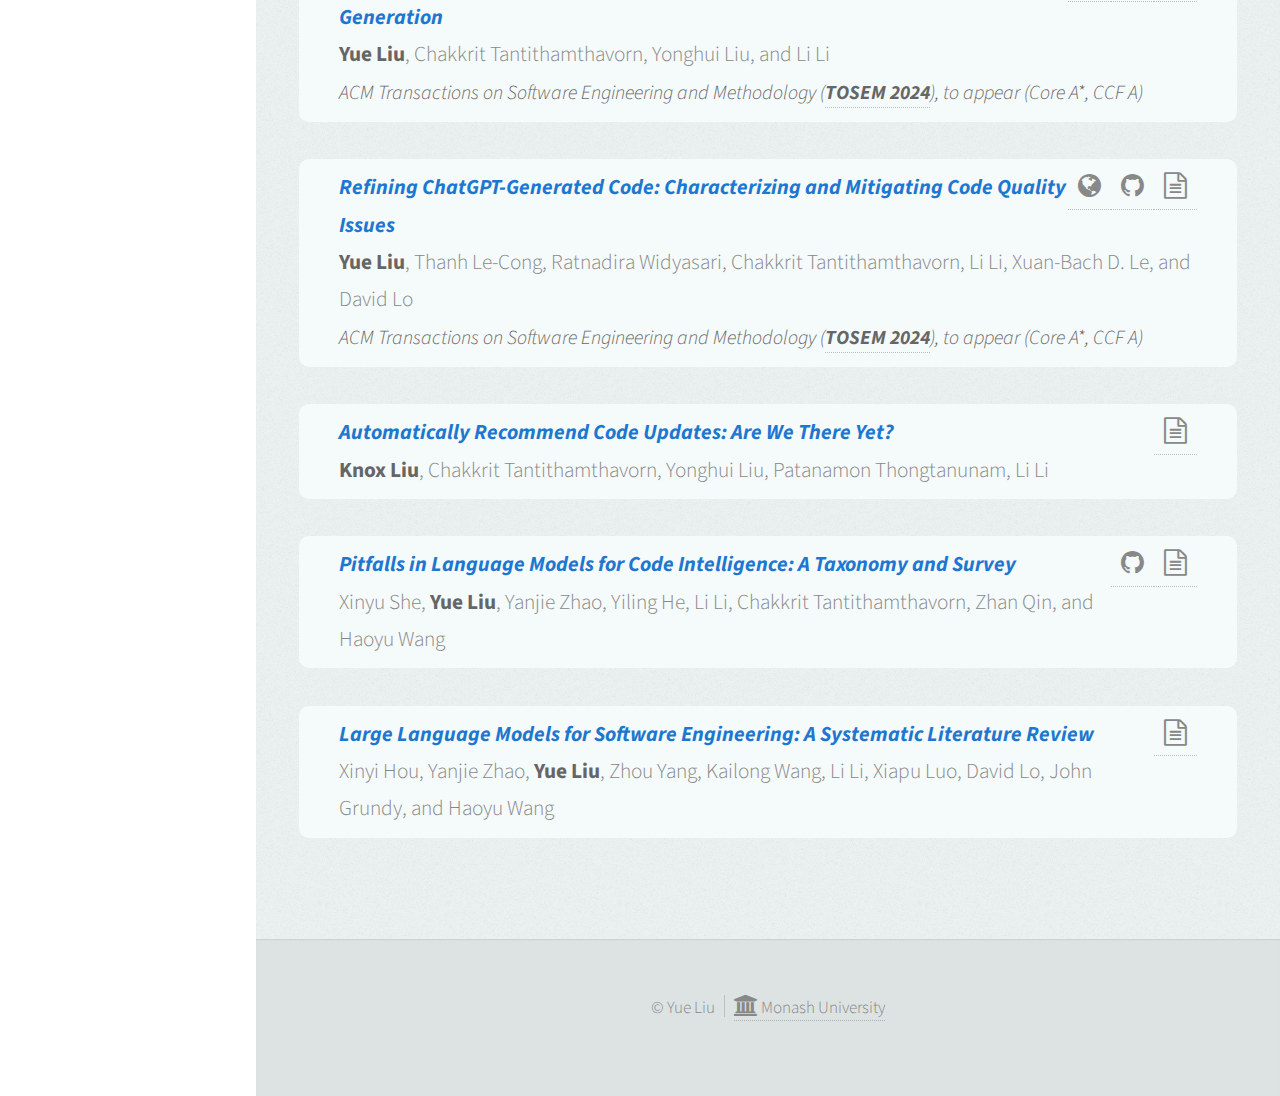
==== commit a77ebfb9: "." ====
--- a/llm.html
+++ b/llm.html
@@ -43,7 +43,7 @@
                             <!-- <li><a href="index.html#curriculum" id="curriculum-link" class="skel-layers-ignoreHref"><span class="icon fa-address-card-o">Curriculum</span></a></li> -->
                             <!-- <li><a href="index.html#job-search" id="job-search-link" class="skel-layers-ignoreHref"><span class="icon fa-search">Job Search</span></a></li> -->
                             <li><a href="index.html#publications" id="publications-link" class="skel-layers-ignoreHref"><span class="icon fa-file-text-o">Publications</span></a></li>
-                            <li><a href="index.html#chatresearch" id="chatresearch-link" class="skel-layers-ignoreHref"><span class="icon fa-flask">ChatResearch</span></a></li>
+                            <!-- <li><a href="index.html#chatresearch" id="chatresearch-link" class="skel-layers-ignoreHref"><span class="icon fa-flask">ChatResearch</span></a></li> -->
                             <li><a href="index.html#teaching" id="teaching-link" class="skel-layers-ignoreHref"><span class="icon fa-edit">Teaching</span></a></li>
                             <li><a href="index.html#contact" id="contact-link" class="skel-layers-ignoreHref"><span class="icon fa-envelope">Contact</span></a></li>
                         </ul>
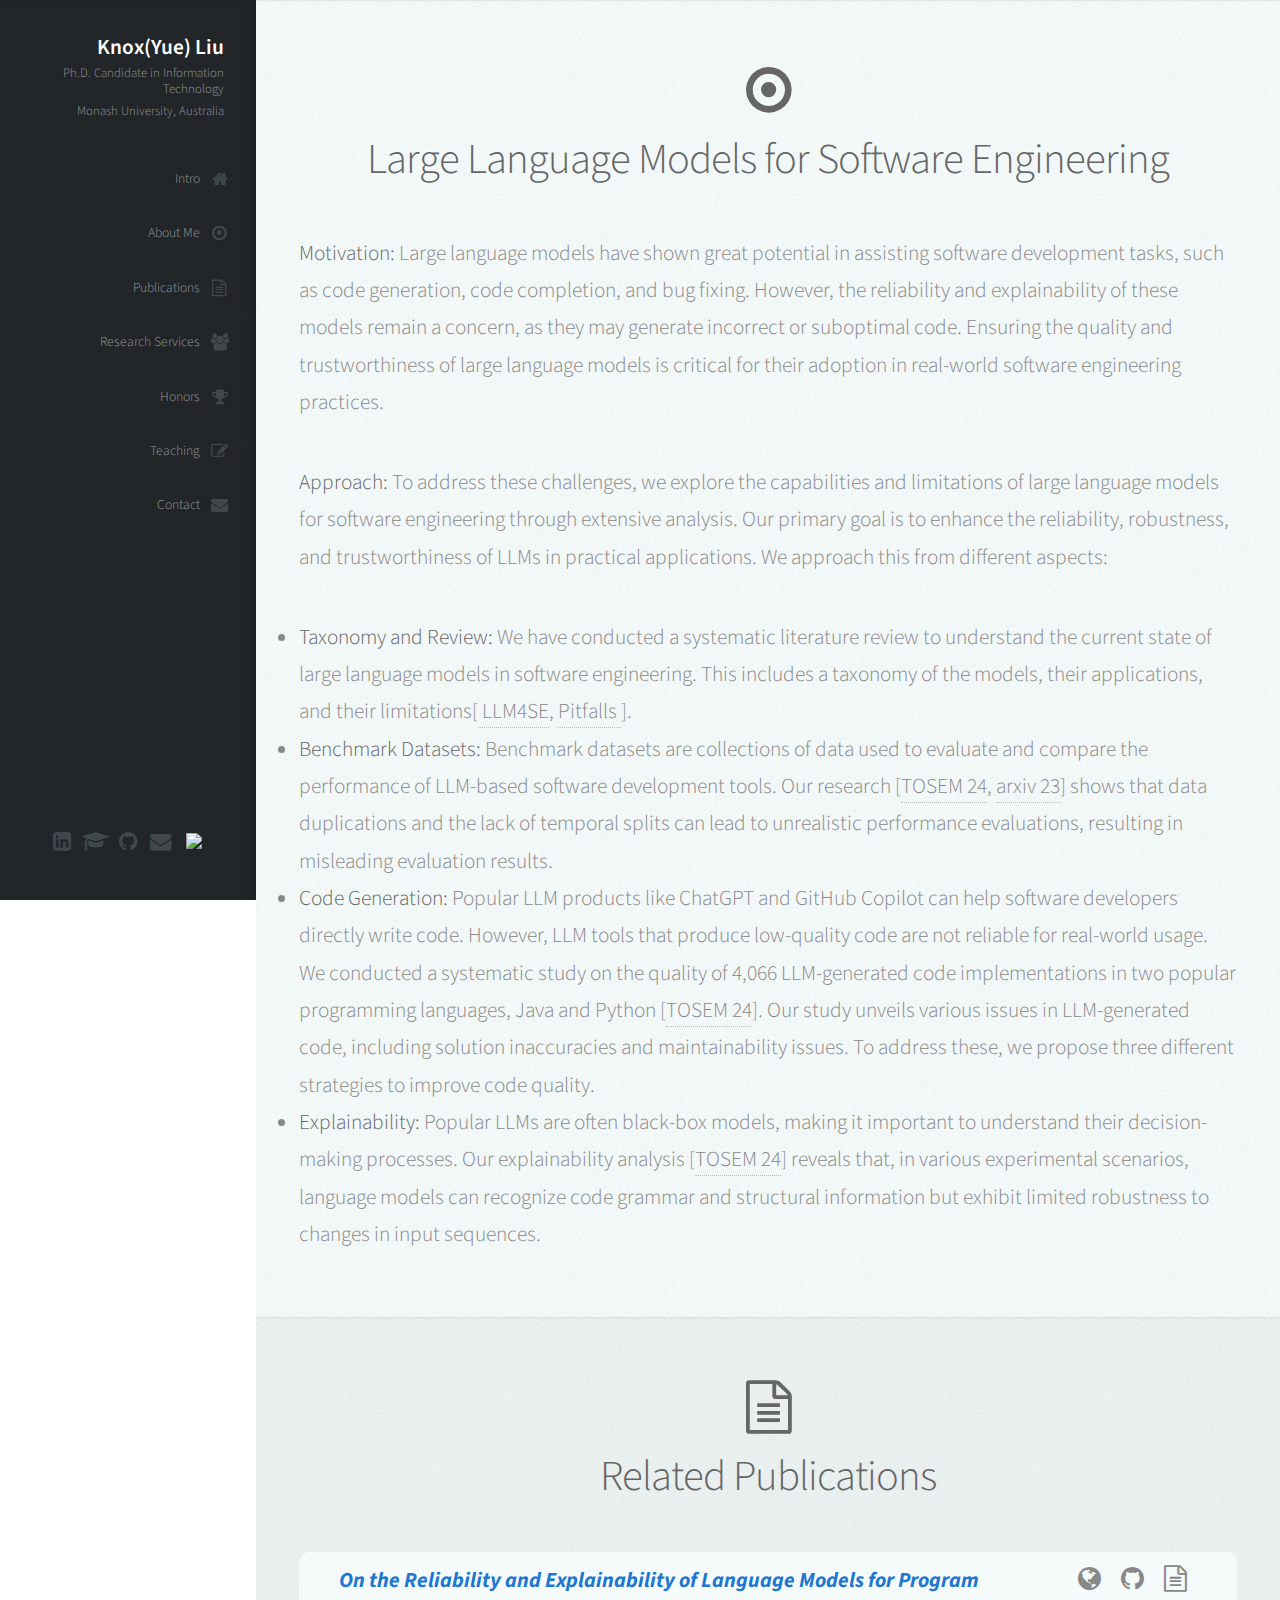
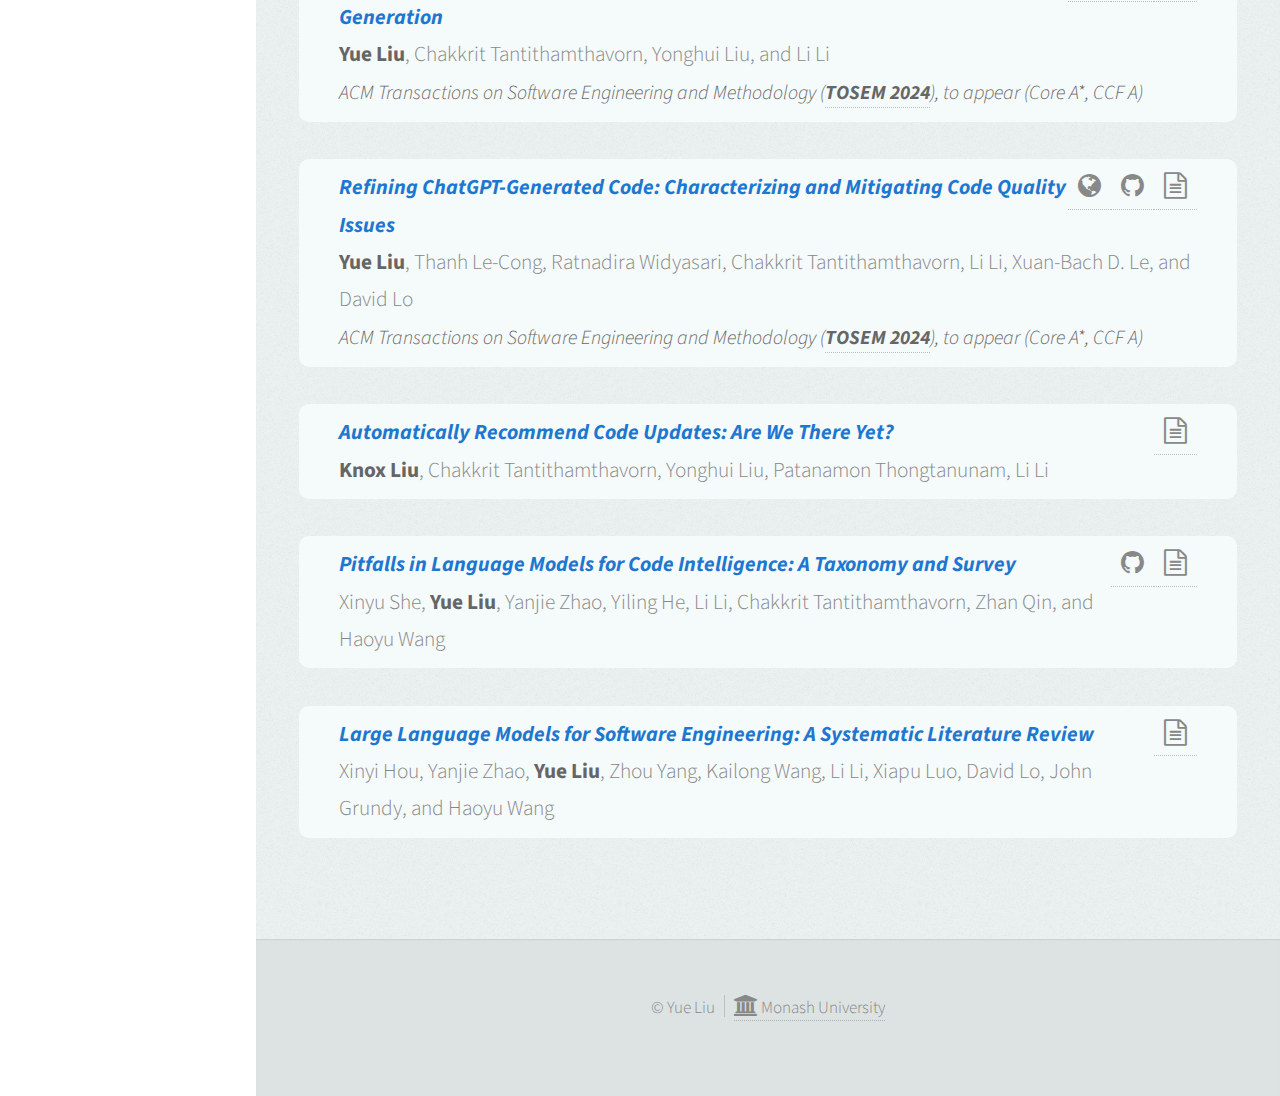
==== commit 9fd116f0: "update" ====
--- a/llm.html
+++ b/llm.html
@@ -43,7 +43,8 @@
                             <!-- <li><a href="index.html#curriculum" id="curriculum-link" class="skel-layers-ignoreHref"><span class="icon fa-address-card-o">Curriculum</span></a></li> -->
                             <!-- <li><a href="index.html#job-search" id="job-search-link" class="skel-layers-ignoreHref"><span class="icon fa-search">Job Search</span></a></li> -->
                             <li><a href="index.html#publications" id="publications-link" class="skel-layers-ignoreHref"><span class="icon fa-file-text-o">Publications</span></a></li>
-                            <!-- <li><a href="index.html#chatresearch" id="chatresearch-link" class="skel-layers-ignoreHref"><span class="icon fa-flask">ChatResearch</span></a></li> -->
+                            <li><a href="index.html#research-services" id="research-services-link" class="skel-layers-ignoreHref"><span class="icon fa-users">Research Services</span></a></li>
+                            <li><a href="index.html#honors-funding" id="honors-funding-link" class="skel-layers-ignoreHref"><span class="icon fa-trophy">Honors</span></a></li>
                             <li><a href="index.html#teaching" id="teaching-link" class="skel-layers-ignoreHref"><span class="icon fa-edit">Teaching</span></a></li>
                             <li><a href="index.html#contact" id="contact-link" class="skel-layers-ignoreHref"><span class="icon fa-envelope">Contact</span></a></li>
                         </ul>
